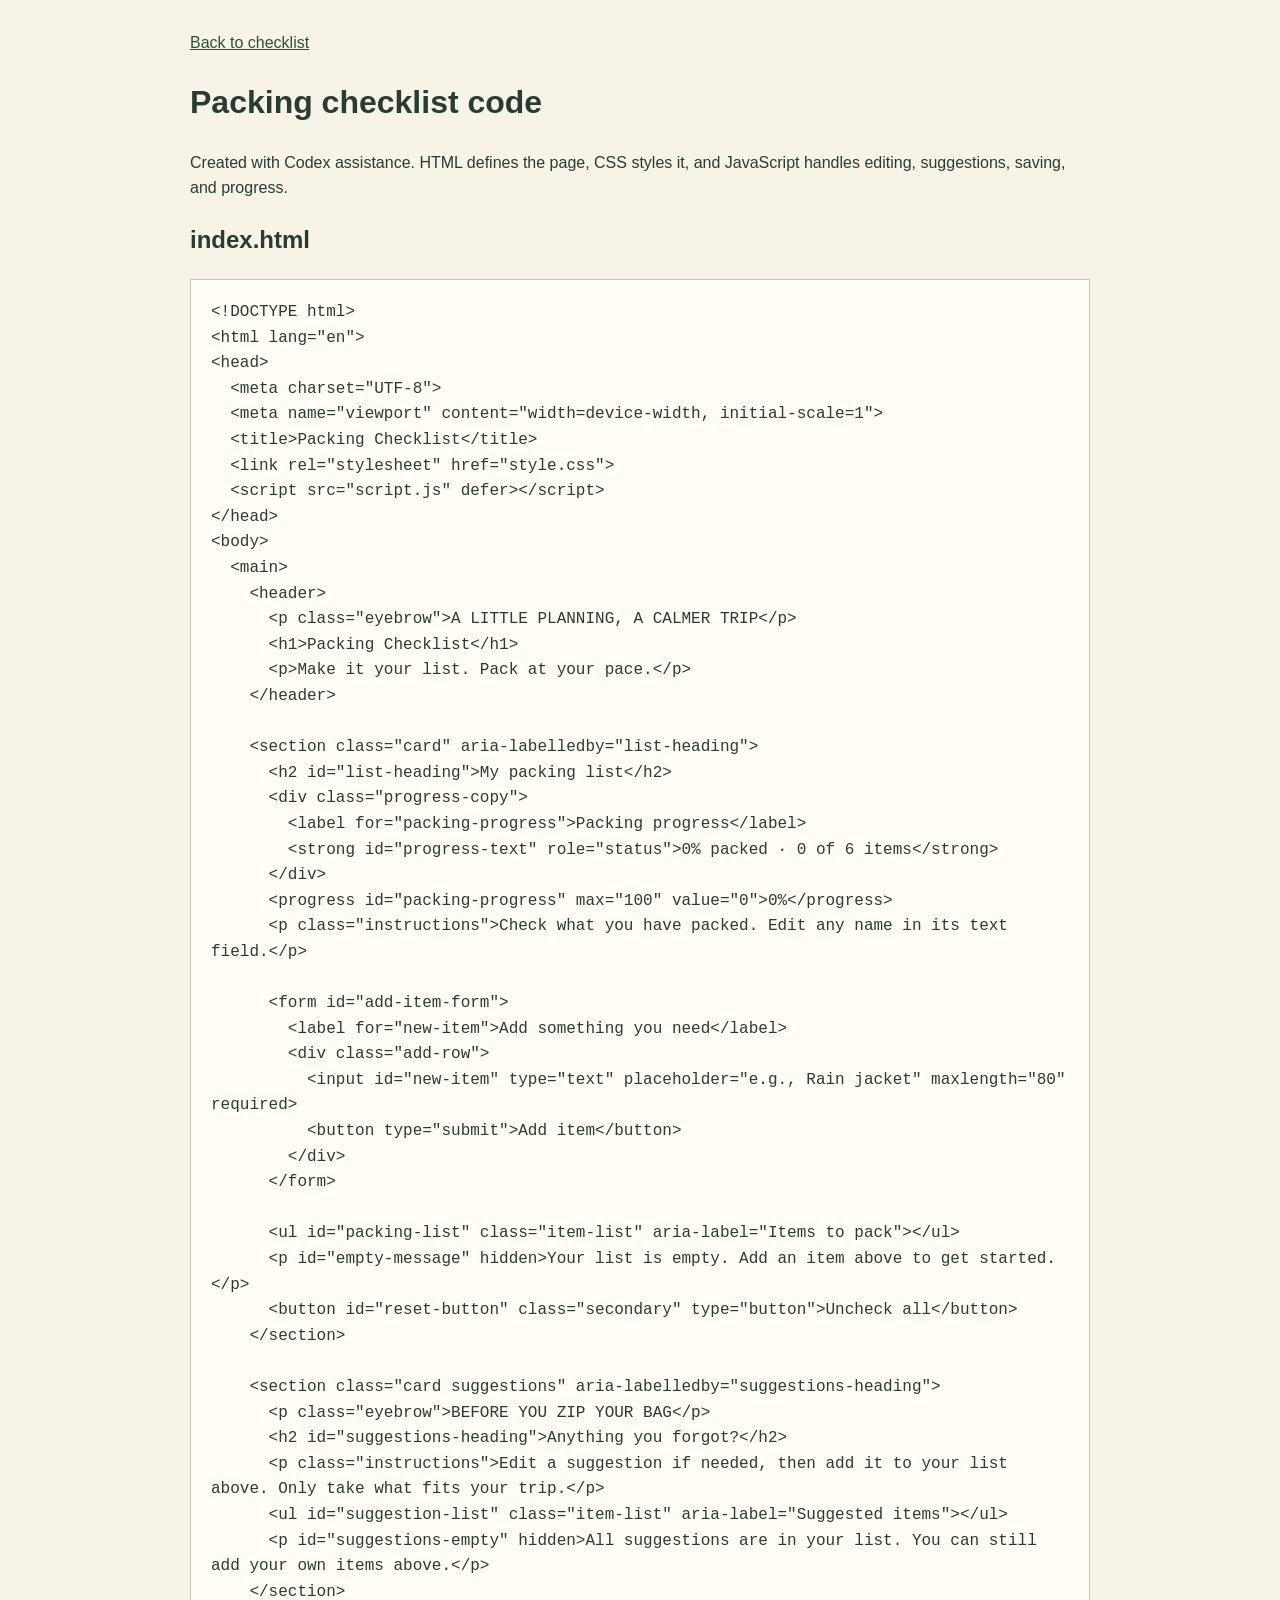
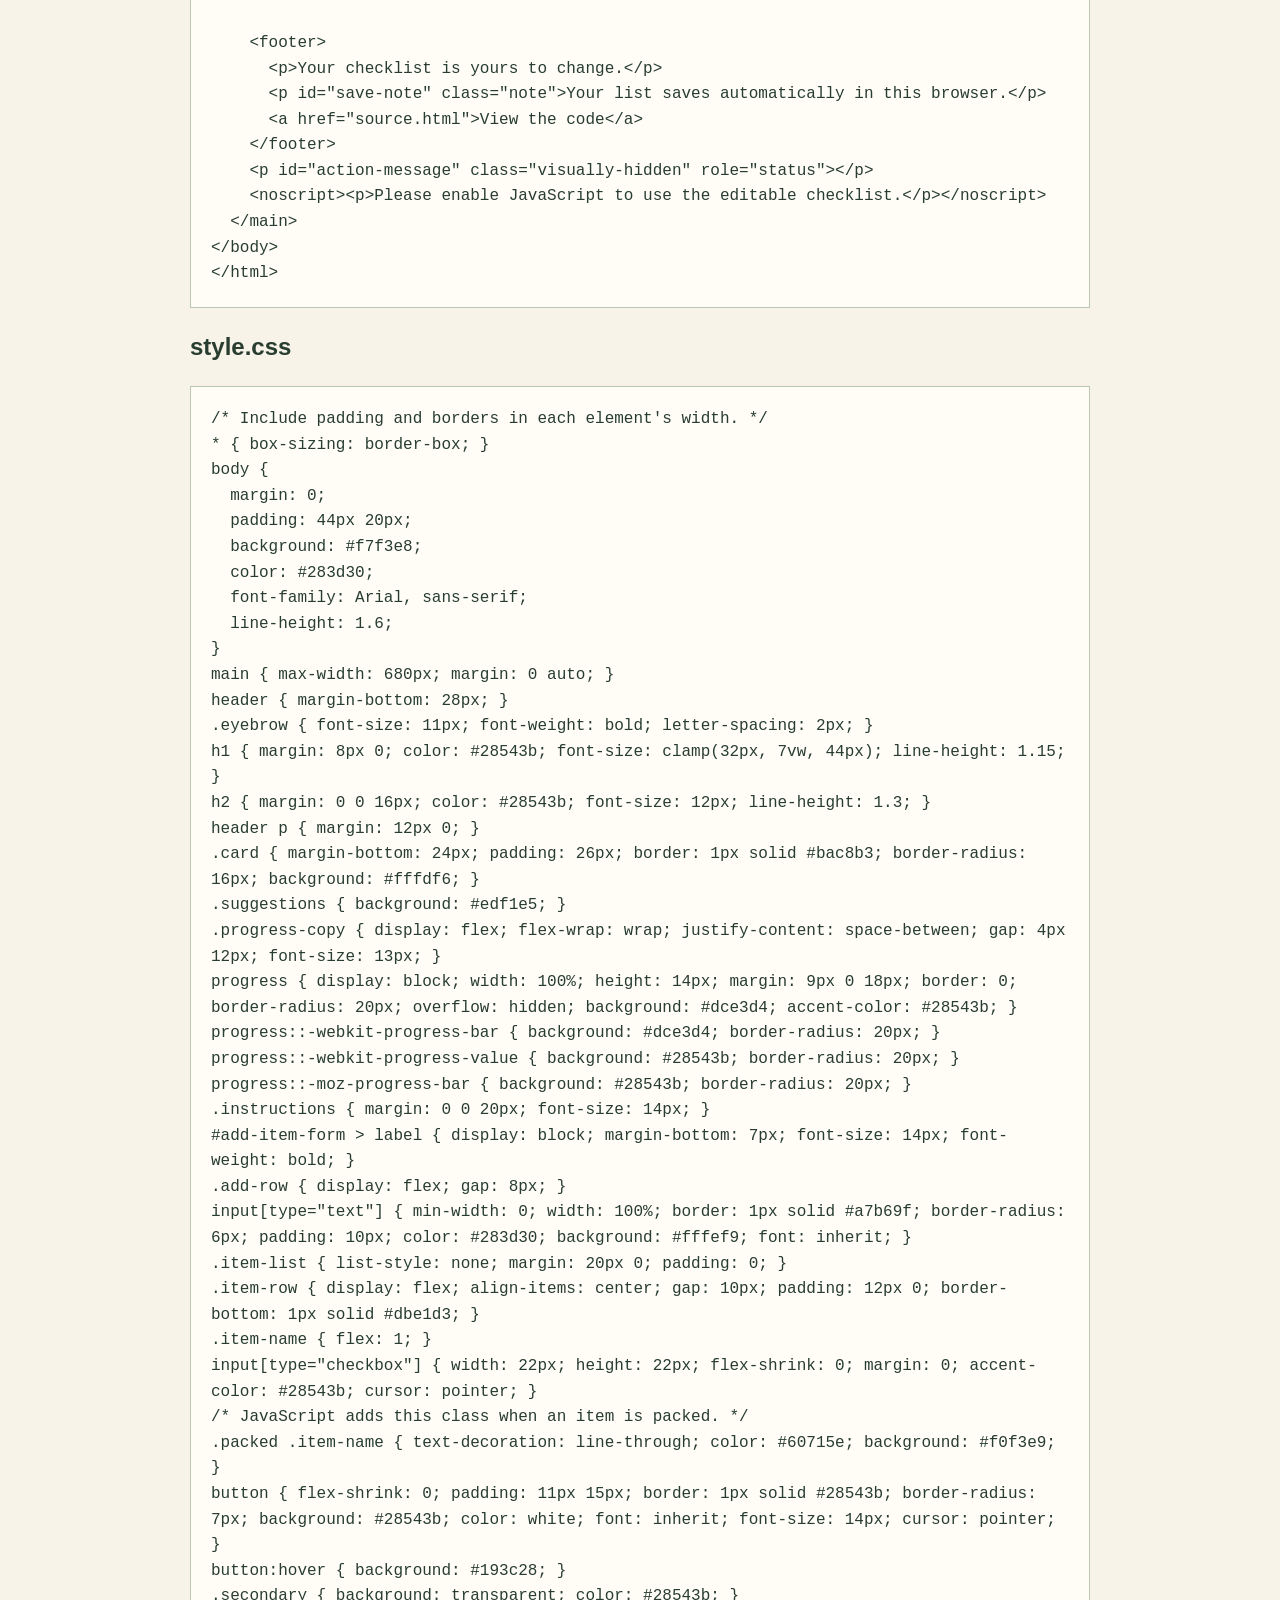
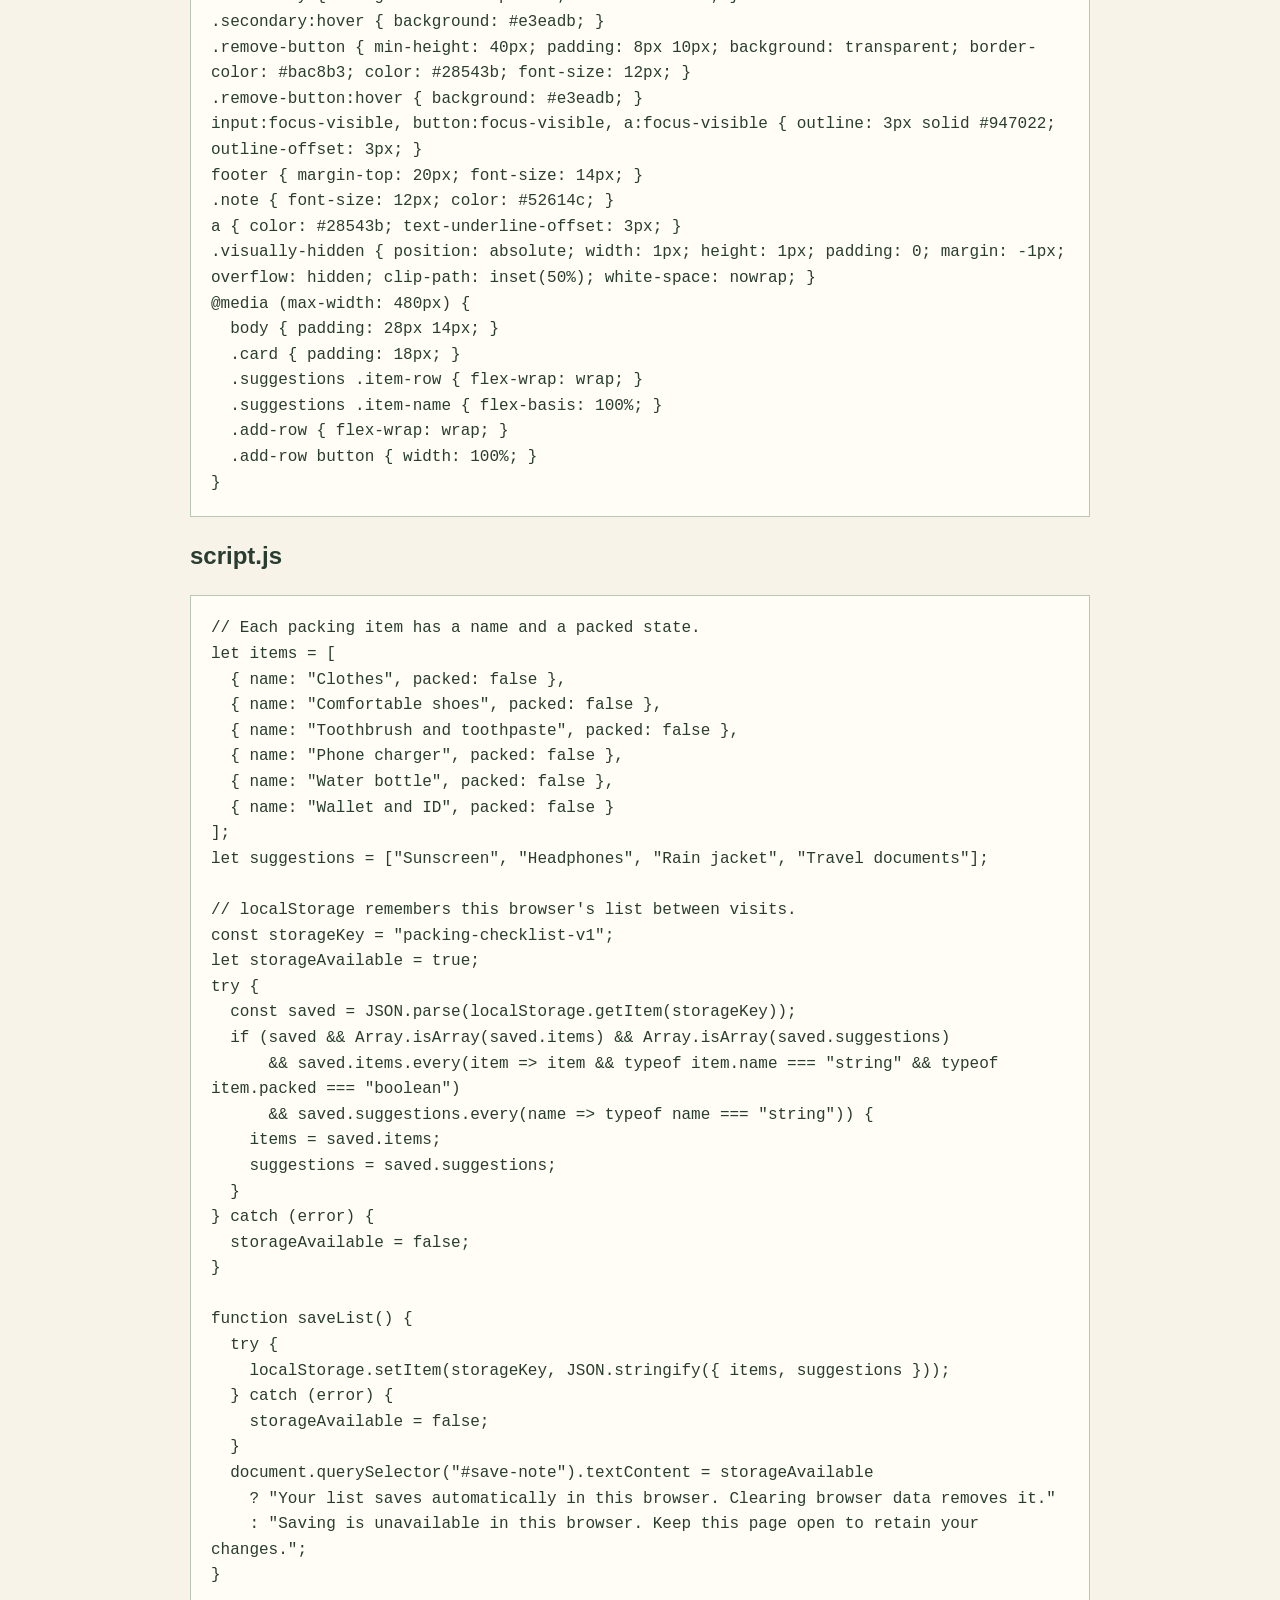
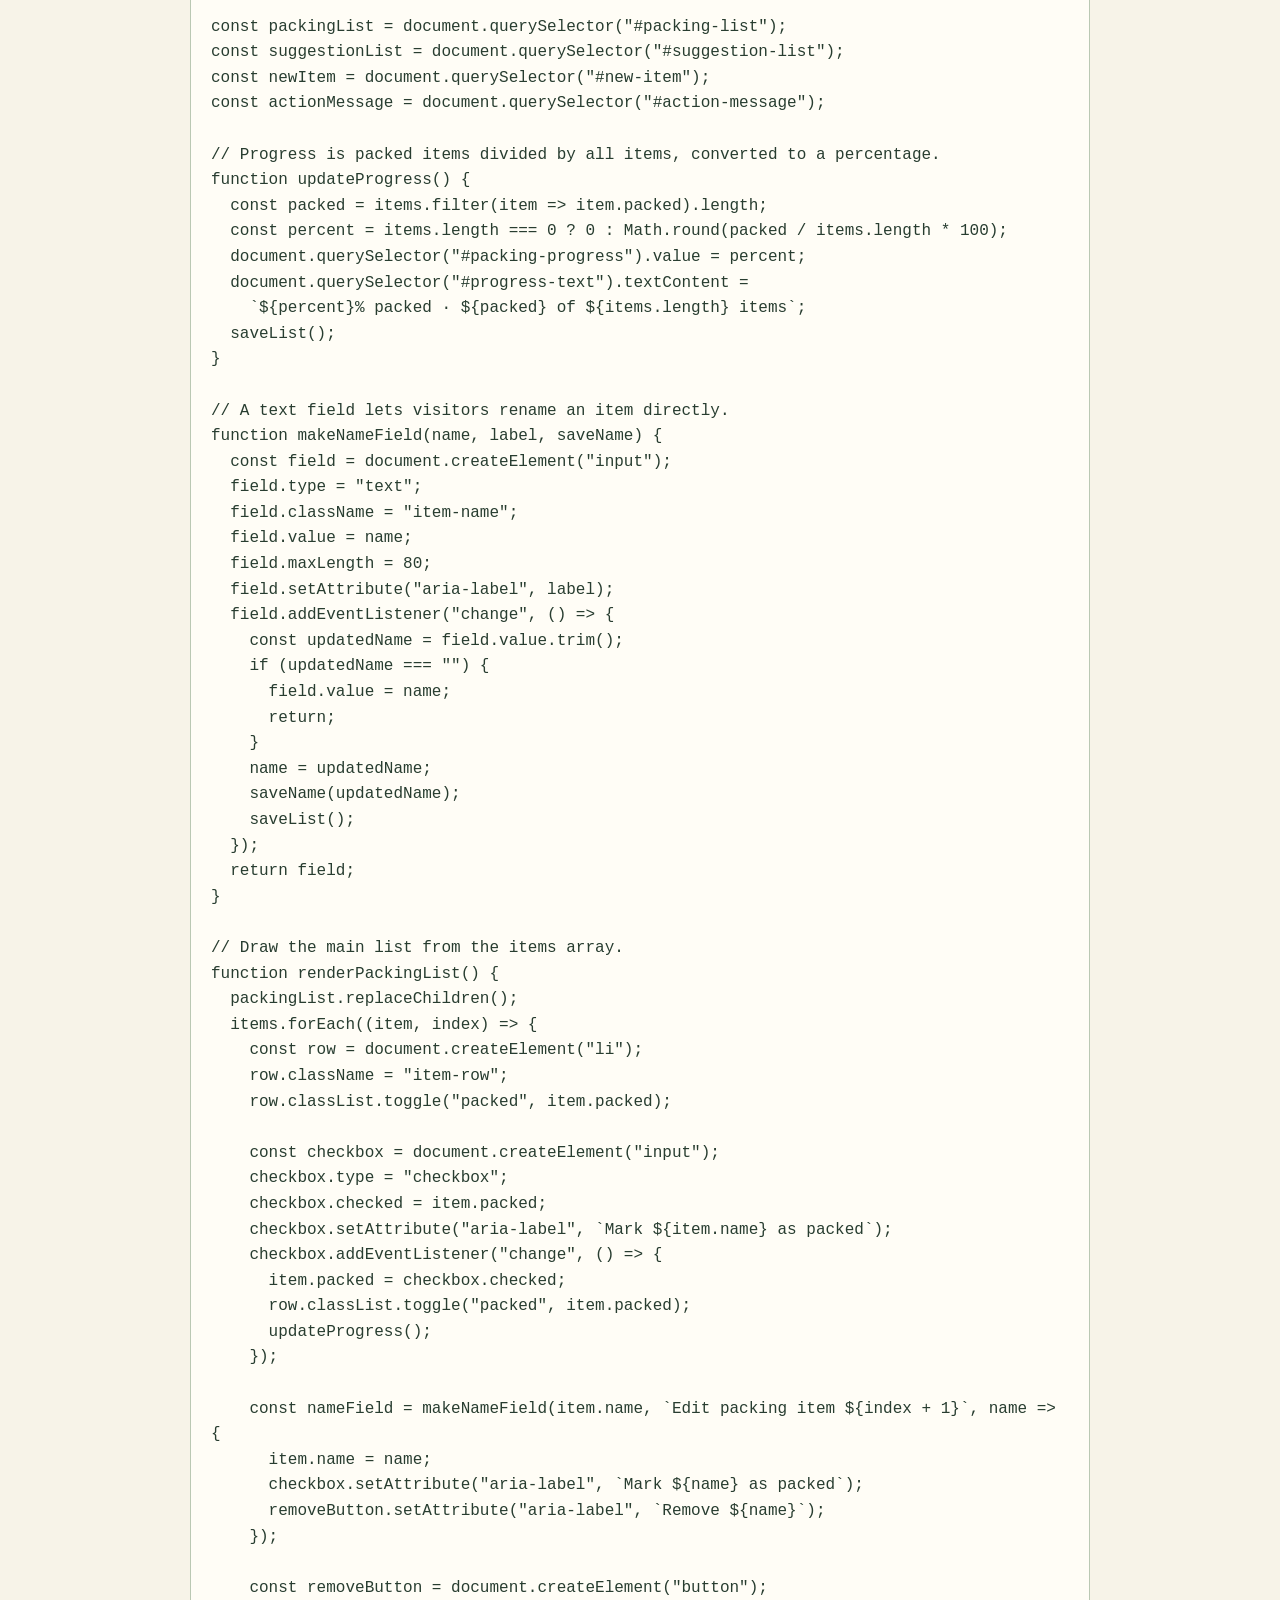
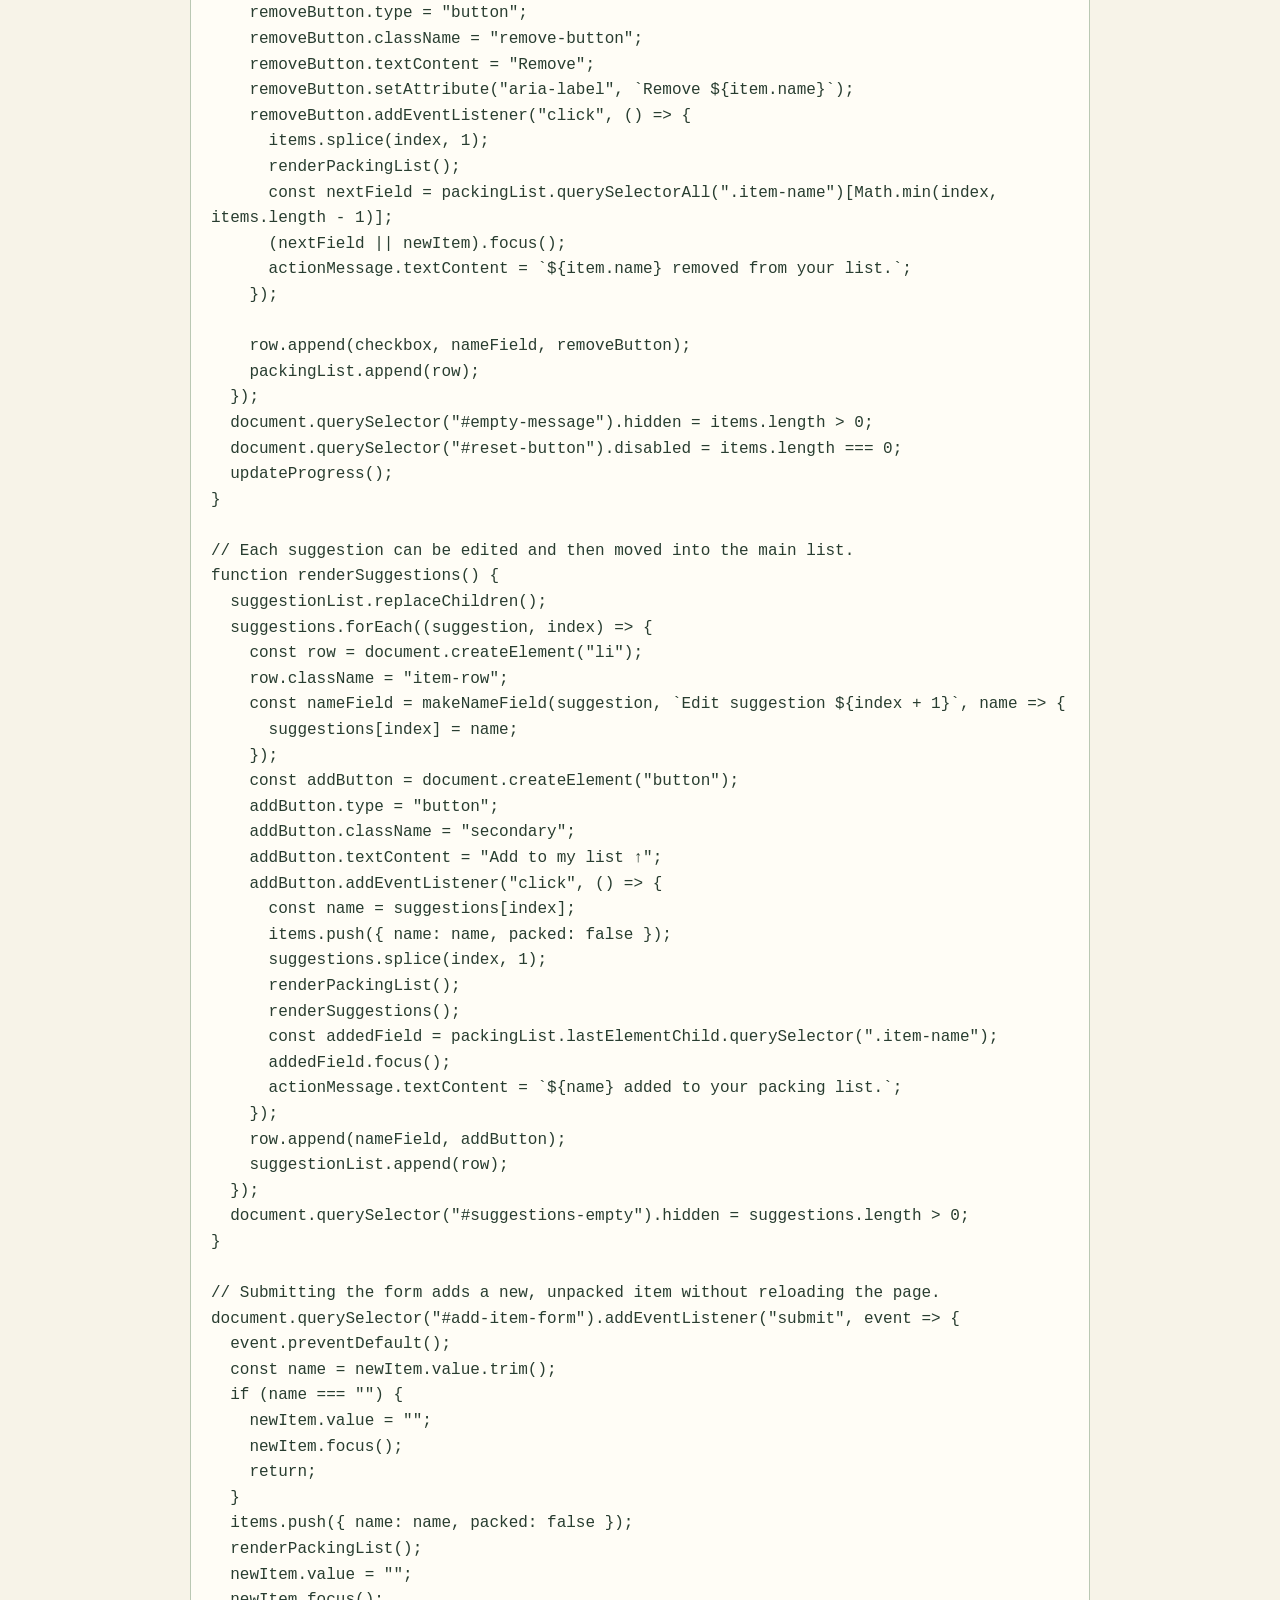
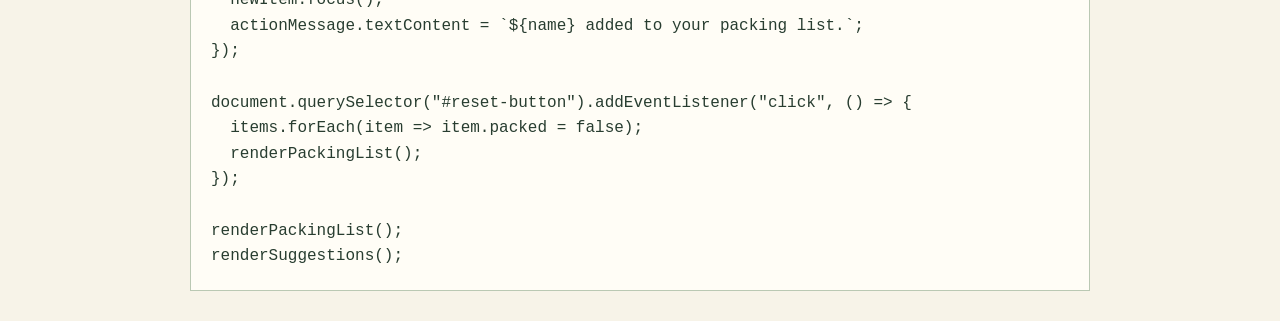
==== source.html @ df795c63 "Add source.html for editable packing checklist" ====
<!DOCTYPE html><html lang="en"><meta charset="utf-8"><meta name="viewport" content="width=device-width,initial-scale=1"><title>Packing Checklist Source</title><style>body{font:16px/1.6 Arial,sans-serif;margin:30px auto;padding:0 20px;max-width:900px;background:#f7f3e8;color:#283d30}pre{white-space:pre-wrap;overflow-wrap:anywhere;background:#fffdf6;padding:20px;border:1px solid #bac8b3}a{color:#28543b}</style><main><a href="index.html">Back to checklist</a><h1>Packing checklist code</h1><p>Created with Codex assistance. HTML defines the page, CSS styles it, and JavaScript handles editing, suggestions, saving, and progress.</p><h2>index.html</h2><pre><code>&lt;!DOCTYPE html&gt;
&lt;html lang=&quot;en&quot;&gt;
&lt;head&gt;
  &lt;meta charset=&quot;UTF-8&quot;&gt;
  &lt;meta name=&quot;viewport&quot; content=&quot;width=device-width, initial-scale=1&quot;&gt;
  &lt;title&gt;Packing Checklist&lt;/title&gt;
  &lt;link rel=&quot;stylesheet&quot; href=&quot;style.css&quot;&gt;
  &lt;script src=&quot;script.js&quot; defer&gt;&lt;/script&gt;
&lt;/head&gt;
&lt;body&gt;
  &lt;main&gt;
    &lt;header&gt;
      &lt;p class=&quot;eyebrow&quot;&gt;A LITTLE PLANNING, A CALMER TRIP&lt;/p&gt;
      &lt;h1&gt;Packing Checklist&lt;/h1&gt;
      &lt;p&gt;Make it your list. Pack at your pace.&lt;/p&gt;
    &lt;/header&gt;

    &lt;section class=&quot;card&quot; aria-labelledby=&quot;list-heading&quot;&gt;
      &lt;h2 id=&quot;list-heading&quot;&gt;My packing list&lt;/h2&gt;
      &lt;div class=&quot;progress-copy&quot;&gt;
        &lt;label for=&quot;packing-progress&quot;&gt;Packing progress&lt;/label&gt;
        &lt;strong id=&quot;progress-text&quot; role=&quot;status&quot;&gt;0% packed · 0 of 6 items&lt;/strong&gt;
      &lt;/div&gt;
      &lt;progress id=&quot;packing-progress&quot; max=&quot;100&quot; value=&quot;0&quot;&gt;0%&lt;/progress&gt;
      &lt;p class=&quot;instructions&quot;&gt;Check what you have packed. Edit any name in its text field.&lt;/p&gt;

      &lt;form id=&quot;add-item-form&quot;&gt;
        &lt;label for=&quot;new-item&quot;&gt;Add something you need&lt;/label&gt;
        &lt;div class=&quot;add-row&quot;&gt;
          &lt;input id=&quot;new-item&quot; type=&quot;text&quot; placeholder=&quot;e.g., Rain jacket&quot; maxlength=&quot;80&quot; required&gt;
          &lt;button type=&quot;submit&quot;&gt;Add item&lt;/button&gt;
        &lt;/div&gt;
      &lt;/form&gt;

      &lt;ul id=&quot;packing-list&quot; class=&quot;item-list&quot; aria-label=&quot;Items to pack&quot;&gt;&lt;/ul&gt;
      &lt;p id=&quot;empty-message&quot; hidden&gt;Your list is empty. Add an item above to get started.&lt;/p&gt;
      &lt;button id=&quot;reset-button&quot; class=&quot;secondary&quot; type=&quot;button&quot;&gt;Uncheck all&lt;/button&gt;
    &lt;/section&gt;

    &lt;section class=&quot;card suggestions&quot; aria-labelledby=&quot;suggestions-heading&quot;&gt;
      &lt;p class=&quot;eyebrow&quot;&gt;BEFORE YOU ZIP YOUR BAG&lt;/p&gt;
      &lt;h2 id=&quot;suggestions-heading&quot;&gt;Anything you forgot?&lt;/h2&gt;
      &lt;p class=&quot;instructions&quot;&gt;Edit a suggestion if needed, then add it to your list above. Only take what fits your trip.&lt;/p&gt;
      &lt;ul id=&quot;suggestion-list&quot; class=&quot;item-list&quot; aria-label=&quot;Suggested items&quot;&gt;&lt;/ul&gt;
      &lt;p id=&quot;suggestions-empty&quot; hidden&gt;All suggestions are in your list. You can still add your own items above.&lt;/p&gt;
    &lt;/section&gt;

    &lt;footer&gt;
      &lt;p&gt;Your checklist is yours to change.&lt;/p&gt;
      &lt;p id=&quot;save-note&quot; class=&quot;note&quot;&gt;Your list saves automatically in this browser.&lt;/p&gt;
      &lt;a href=&quot;source.html&quot;&gt;View the code&lt;/a&gt;
    &lt;/footer&gt;
    &lt;p id=&quot;action-message&quot; class=&quot;visually-hidden&quot; role=&quot;status&quot;&gt;&lt;/p&gt;
    &lt;noscript&gt;&lt;p&gt;Please enable JavaScript to use the editable checklist.&lt;/p&gt;&lt;/noscript&gt;
  &lt;/main&gt;
&lt;/body&gt;
&lt;/html&gt;
</code></pre><h2>style.css</h2><pre><code>/* Include padding and borders in each element&#x27;s width. */
* { box-sizing: border-box; }
body {
  margin: 0;
  padding: 44px 20px;
  background: #f7f3e8;
  color: #283d30;
  font-family: Arial, sans-serif;
  line-height: 1.6;
}
main { max-width: 680px; margin: 0 auto; }
header { margin-bottom: 28px; }
.eyebrow { font-size: 11px; font-weight: bold; letter-spacing: 2px; }
h1 { margin: 8px 0; color: #28543b; font-size: clamp(32px, 7vw, 44px); line-height: 1.15; }
h2 { margin: 0 0 16px; color: #28543b; font-size: 12px; line-height: 1.3; }
header p { margin: 12px 0; }
.card { margin-bottom: 24px; padding: 26px; border: 1px solid #bac8b3; border-radius: 16px; background: #fffdf6; }
.suggestions { background: #edf1e5; }
.progress-copy { display: flex; flex-wrap: wrap; justify-content: space-between; gap: 4px 12px; font-size: 13px; }
progress { display: block; width: 100%; height: 14px; margin: 9px 0 18px; border: 0; border-radius: 20px; overflow: hidden; background: #dce3d4; accent-color: #28543b; }
progress::-webkit-progress-bar { background: #dce3d4; border-radius: 20px; }
progress::-webkit-progress-value { background: #28543b; border-radius: 20px; }
progress::-moz-progress-bar { background: #28543b; border-radius: 20px; }
.instructions { margin: 0 0 20px; font-size: 14px; }
#add-item-form &gt; label { display: block; margin-bottom: 7px; font-size: 14px; font-weight: bold; }
.add-row { display: flex; gap: 8px; }
input[type=&quot;text&quot;] { min-width: 0; width: 100%; border: 1px solid #a7b69f; border-radius: 6px; padding: 10px; color: #283d30; background: #fffef9; font: inherit; }
.item-list { list-style: none; margin: 20px 0; padding: 0; }
.item-row { display: flex; align-items: center; gap: 10px; padding: 12px 0; border-bottom: 1px solid #dbe1d3; }
.item-name { flex: 1; }
input[type=&quot;checkbox&quot;] { width: 22px; height: 22px; flex-shrink: 0; margin: 0; accent-color: #28543b; cursor: pointer; }
/* JavaScript adds this class when an item is packed. */
.packed .item-name { text-decoration: line-through; color: #60715e; background: #f0f3e9; }
button { flex-shrink: 0; padding: 11px 15px; border: 1px solid #28543b; border-radius: 7px; background: #28543b; color: white; font: inherit; font-size: 14px; cursor: pointer; }
button:hover { background: #193c28; }
.secondary { background: transparent; color: #28543b; }
.secondary:hover { background: #e3eadb; }
.remove-button { min-height: 40px; padding: 8px 10px; background: transparent; border-color: #bac8b3; color: #28543b; font-size: 12px; }
.remove-button:hover { background: #e3eadb; }
input:focus-visible, button:focus-visible, a:focus-visible { outline: 3px solid #947022; outline-offset: 3px; }
footer { margin-top: 20px; font-size: 14px; }
.note { font-size: 12px; color: #52614c; }
a { color: #28543b; text-underline-offset: 3px; }
.visually-hidden { position: absolute; width: 1px; height: 1px; padding: 0; margin: -1px; overflow: hidden; clip-path: inset(50%); white-space: nowrap; }
@media (max-width: 480px) {
  body { padding: 28px 14px; }
  .card { padding: 18px; }
  .suggestions .item-row { flex-wrap: wrap; }
  .suggestions .item-name { flex-basis: 100%; }
  .add-row { flex-wrap: wrap; }
  .add-row button { width: 100%; }
}
</code></pre><h2>script.js</h2><pre><code>// Each packing item has a name and a packed state.
let items = [
  { name: &quot;Clothes&quot;, packed: false },
  { name: &quot;Comfortable shoes&quot;, packed: false },
  { name: &quot;Toothbrush and toothpaste&quot;, packed: false },
  { name: &quot;Phone charger&quot;, packed: false },
  { name: &quot;Water bottle&quot;, packed: false },
  { name: &quot;Wallet and ID&quot;, packed: false }
];
let suggestions = [&quot;Sunscreen&quot;, &quot;Headphones&quot;, &quot;Rain jacket&quot;, &quot;Travel documents&quot;];

// localStorage remembers this browser&#x27;s list between visits.
const storageKey = &quot;packing-checklist-v1&quot;;
let storageAvailable = true;
try {
  const saved = JSON.parse(localStorage.getItem(storageKey));
  if (saved &amp;&amp; Array.isArray(saved.items) &amp;&amp; Array.isArray(saved.suggestions)
      &amp;&amp; saved.items.every(item =&gt; item &amp;&amp; typeof item.name === &quot;string&quot; &amp;&amp; typeof item.packed === &quot;boolean&quot;)
      &amp;&amp; saved.suggestions.every(name =&gt; typeof name === &quot;string&quot;)) {
    items = saved.items;
    suggestions = saved.suggestions;
  }
} catch (error) {
  storageAvailable = false;
}

function saveList() {
  try {
    localStorage.setItem(storageKey, JSON.stringify({ items, suggestions }));
  } catch (error) {
    storageAvailable = false;
  }
  document.querySelector(&quot;#save-note&quot;).textContent = storageAvailable
    ? &quot;Your list saves automatically in this browser. Clearing browser data removes it.&quot;
    : &quot;Saving is unavailable in this browser. Keep this page open to retain your changes.&quot;;
}

const packingList = document.querySelector(&quot;#packing-list&quot;);
const suggestionList = document.querySelector(&quot;#suggestion-list&quot;);
const newItem = document.querySelector(&quot;#new-item&quot;);
const actionMessage = document.querySelector(&quot;#action-message&quot;);

// Progress is packed items divided by all items, converted to a percentage.
function updateProgress() {
  const packed = items.filter(item =&gt; item.packed).length;
  const percent = items.length === 0 ? 0 : Math.round(packed / items.length * 100);
  document.querySelector(&quot;#packing-progress&quot;).value = percent;
  document.querySelector(&quot;#progress-text&quot;).textContent =
    `${percent}% packed · ${packed} of ${items.length} items`;
  saveList();
}

// A text field lets visitors rename an item directly.
function makeNameField(name, label, saveName) {
  const field = document.createElement(&quot;input&quot;);
  field.type = &quot;text&quot;;
  field.className = &quot;item-name&quot;;
  field.value = name;
  field.maxLength = 80;
  field.setAttribute(&quot;aria-label&quot;, label);
  field.addEventListener(&quot;change&quot;, () =&gt; {
    const updatedName = field.value.trim();
    if (updatedName === &quot;&quot;) {
      field.value = name;
      return;
    }
    name = updatedName;
    saveName(updatedName);
    saveList();
  });
  return field;
}

// Draw the main list from the items array.
function renderPackingList() {
  packingList.replaceChildren();
  items.forEach((item, index) =&gt; {
    const row = document.createElement(&quot;li&quot;);
    row.className = &quot;item-row&quot;;
    row.classList.toggle(&quot;packed&quot;, item.packed);

    const checkbox = document.createElement(&quot;input&quot;);
    checkbox.type = &quot;checkbox&quot;;
    checkbox.checked = item.packed;
    checkbox.setAttribute(&quot;aria-label&quot;, `Mark ${item.name} as packed`);
    checkbox.addEventListener(&quot;change&quot;, () =&gt; {
      item.packed = checkbox.checked;
      row.classList.toggle(&quot;packed&quot;, item.packed);
      updateProgress();
    });

    const nameField = makeNameField(item.name, `Edit packing item ${index + 1}`, name =&gt; {
      item.name = name;
      checkbox.setAttribute(&quot;aria-label&quot;, `Mark ${name} as packed`);
      removeButton.setAttribute(&quot;aria-label&quot;, `Remove ${name}`);
    });

    const removeButton = document.createElement(&quot;button&quot;);
    removeButton.type = &quot;button&quot;;
    removeButton.className = &quot;remove-button&quot;;
    removeButton.textContent = &quot;Remove&quot;;
    removeButton.setAttribute(&quot;aria-label&quot;, `Remove ${item.name}`);
    removeButton.addEventListener(&quot;click&quot;, () =&gt; {
      items.splice(index, 1);
      renderPackingList();
      const nextField = packingList.querySelectorAll(&quot;.item-name&quot;)[Math.min(index, items.length - 1)];
      (nextField || newItem).focus();
      actionMessage.textContent = `${item.name} removed from your list.`;
    });

    row.append(checkbox, nameField, removeButton);
    packingList.append(row);
  });
  document.querySelector(&quot;#empty-message&quot;).hidden = items.length &gt; 0;
  document.querySelector(&quot;#reset-button&quot;).disabled = items.length === 0;
  updateProgress();
}

// Each suggestion can be edited and then moved into the main list.
function renderSuggestions() {
  suggestionList.replaceChildren();
  suggestions.forEach((suggestion, index) =&gt; {
    const row = document.createElement(&quot;li&quot;);
    row.className = &quot;item-row&quot;;
    const nameField = makeNameField(suggestion, `Edit suggestion ${index + 1}`, name =&gt; {
      suggestions[index] = name;
    });
    const addButton = document.createElement(&quot;button&quot;);
    addButton.type = &quot;button&quot;;
    addButton.className = &quot;secondary&quot;;
    addButton.textContent = &quot;Add to my list ↑&quot;;
    addButton.addEventListener(&quot;click&quot;, () =&gt; {
      const name = suggestions[index];
      items.push({ name: name, packed: false });
      suggestions.splice(index, 1);
      renderPackingList();
      renderSuggestions();
      const addedField = packingList.lastElementChild.querySelector(&quot;.item-name&quot;);
      addedField.focus();
      actionMessage.textContent = `${name} added to your packing list.`;
    });
    row.append(nameField, addButton);
    suggestionList.append(row);
  });
  document.querySelector(&quot;#suggestions-empty&quot;).hidden = suggestions.length &gt; 0;
}

// Submitting the form adds a new, unpacked item without reloading the page.
document.querySelector(&quot;#add-item-form&quot;).addEventListener(&quot;submit&quot;, event =&gt; {
  event.preventDefault();
  const name = newItem.value.trim();
  if (name === &quot;&quot;) {
    newItem.value = &quot;&quot;;
    newItem.focus();
    return;
  }
  items.push({ name: name, packed: false });
  renderPackingList();
  newItem.value = &quot;&quot;;
  newItem.focus();
  actionMessage.textContent = `${name} added to your packing list.`;
});

document.querySelector(&quot;#reset-button&quot;).addEventListener(&quot;click&quot;, () =&gt; {
  items.forEach(item =&gt; item.packed = false);
  renderPackingList();
});

renderPackingList();
renderSuggestions();
</code></pre></main></html>
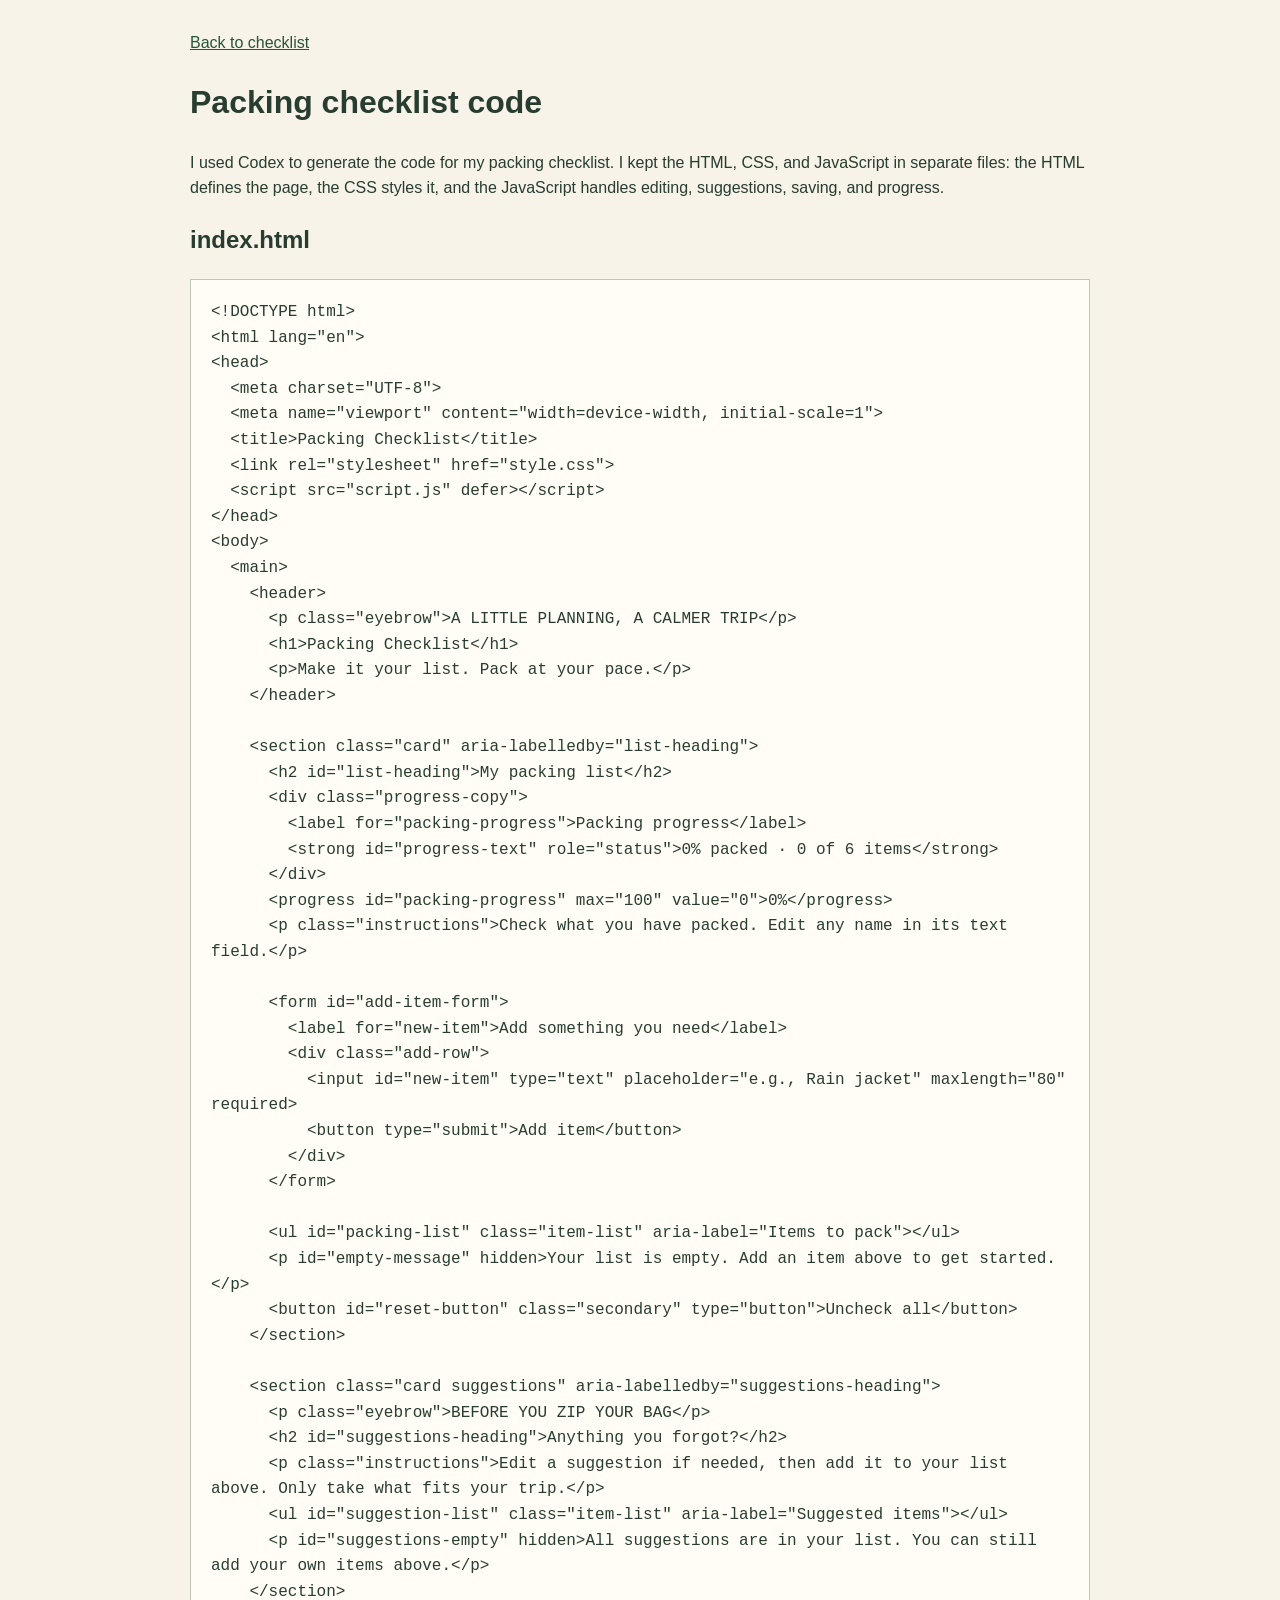
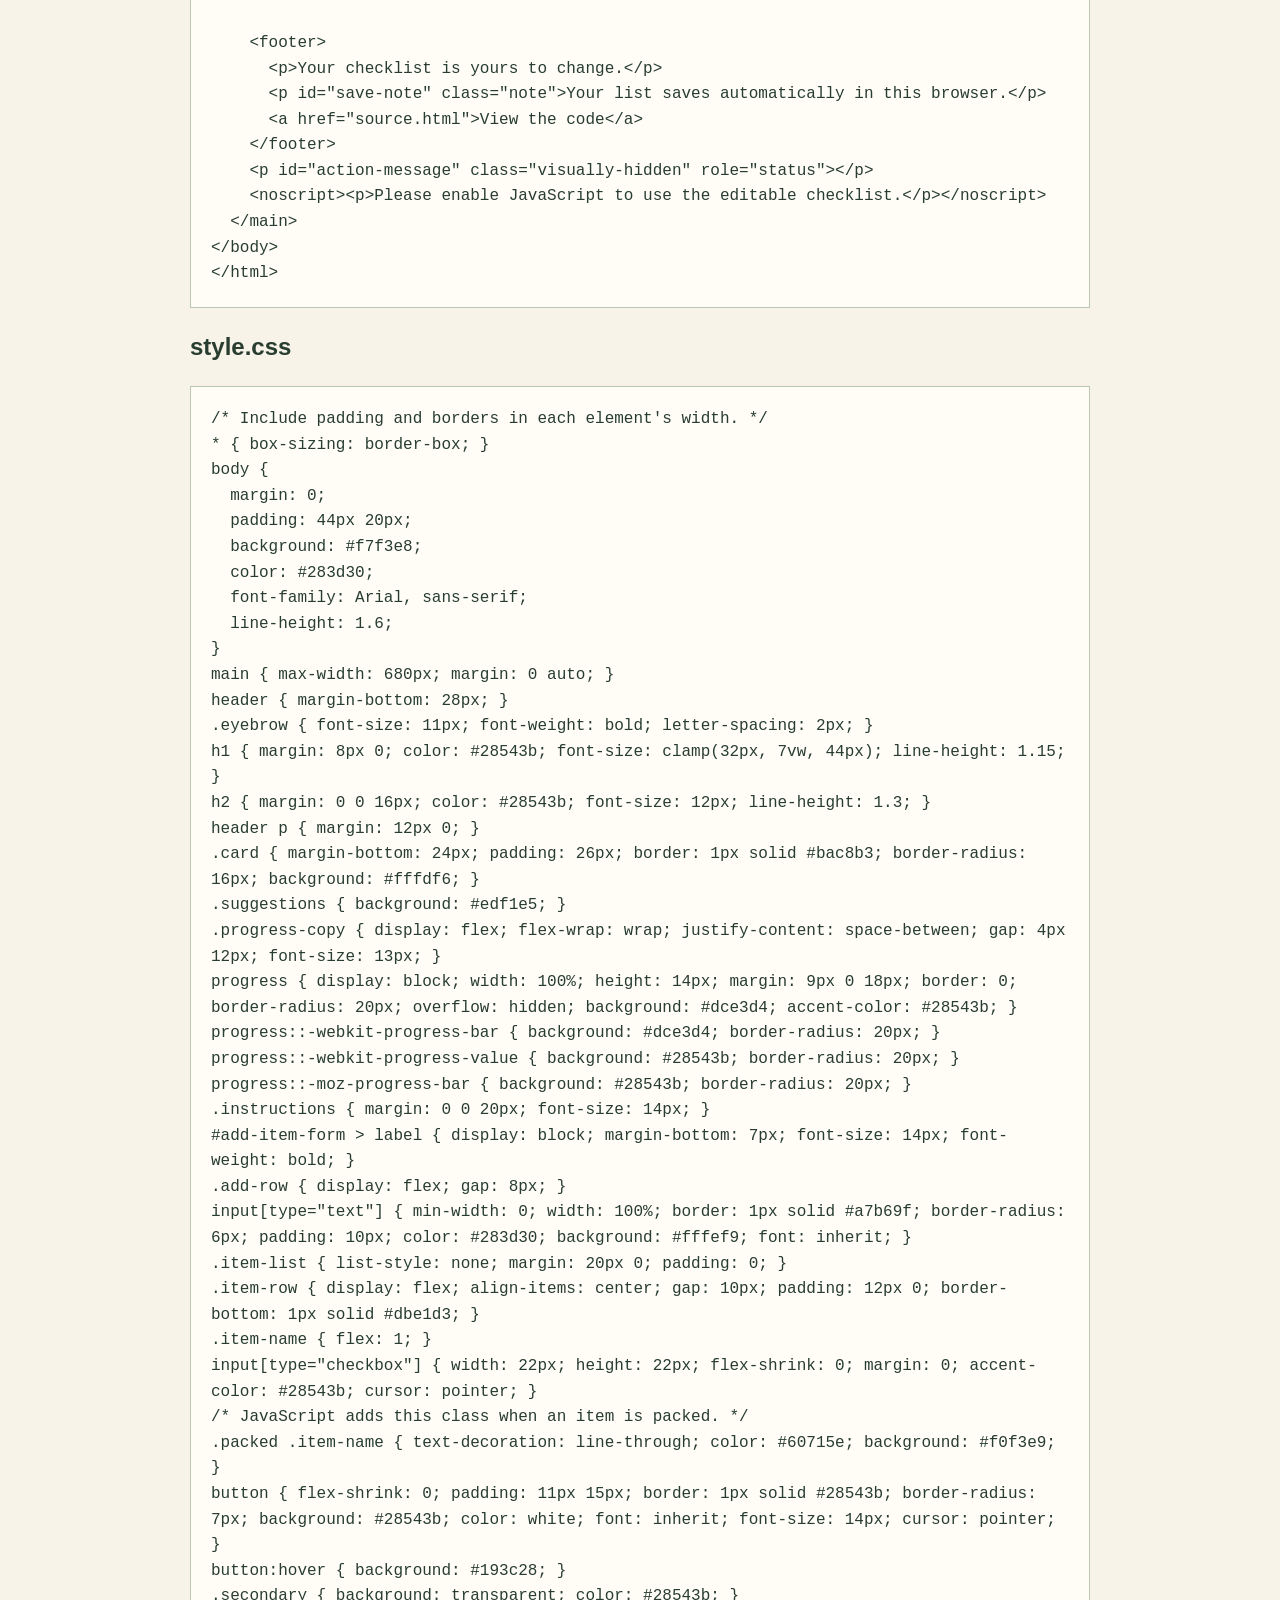
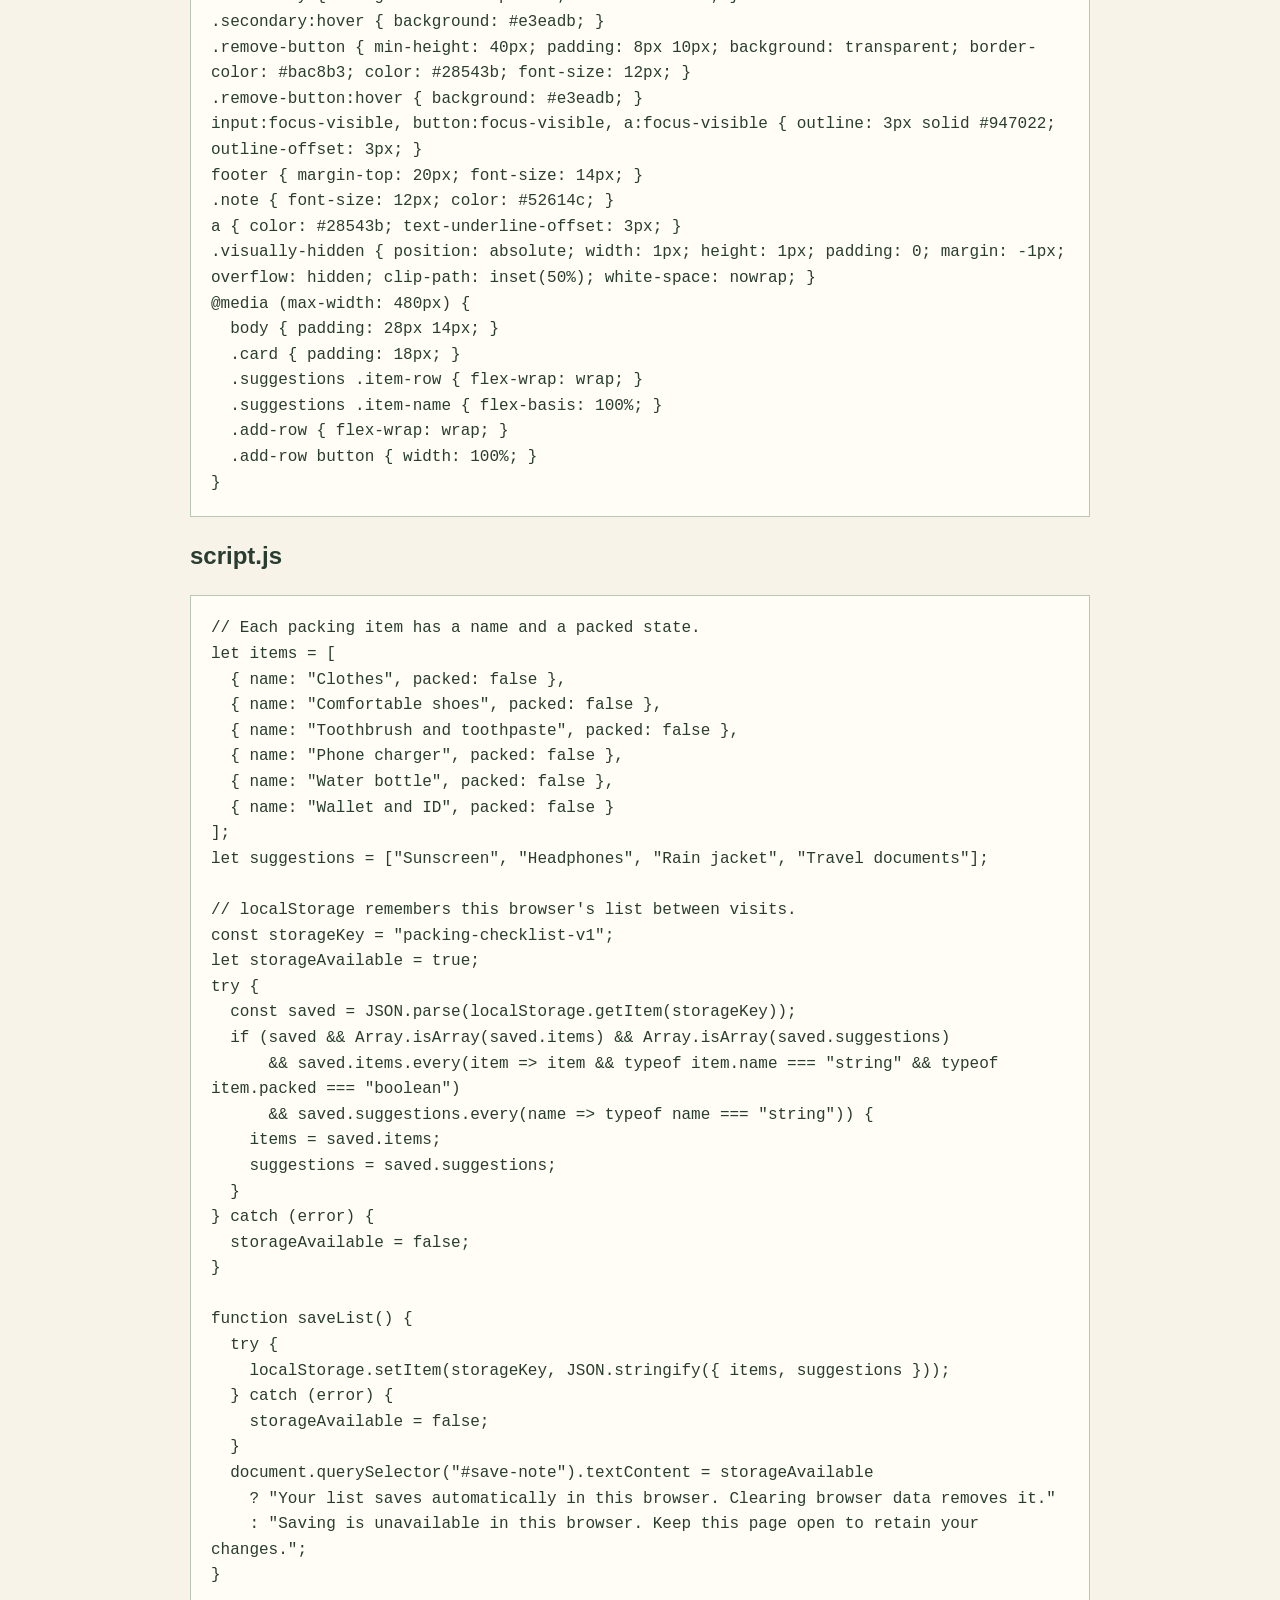
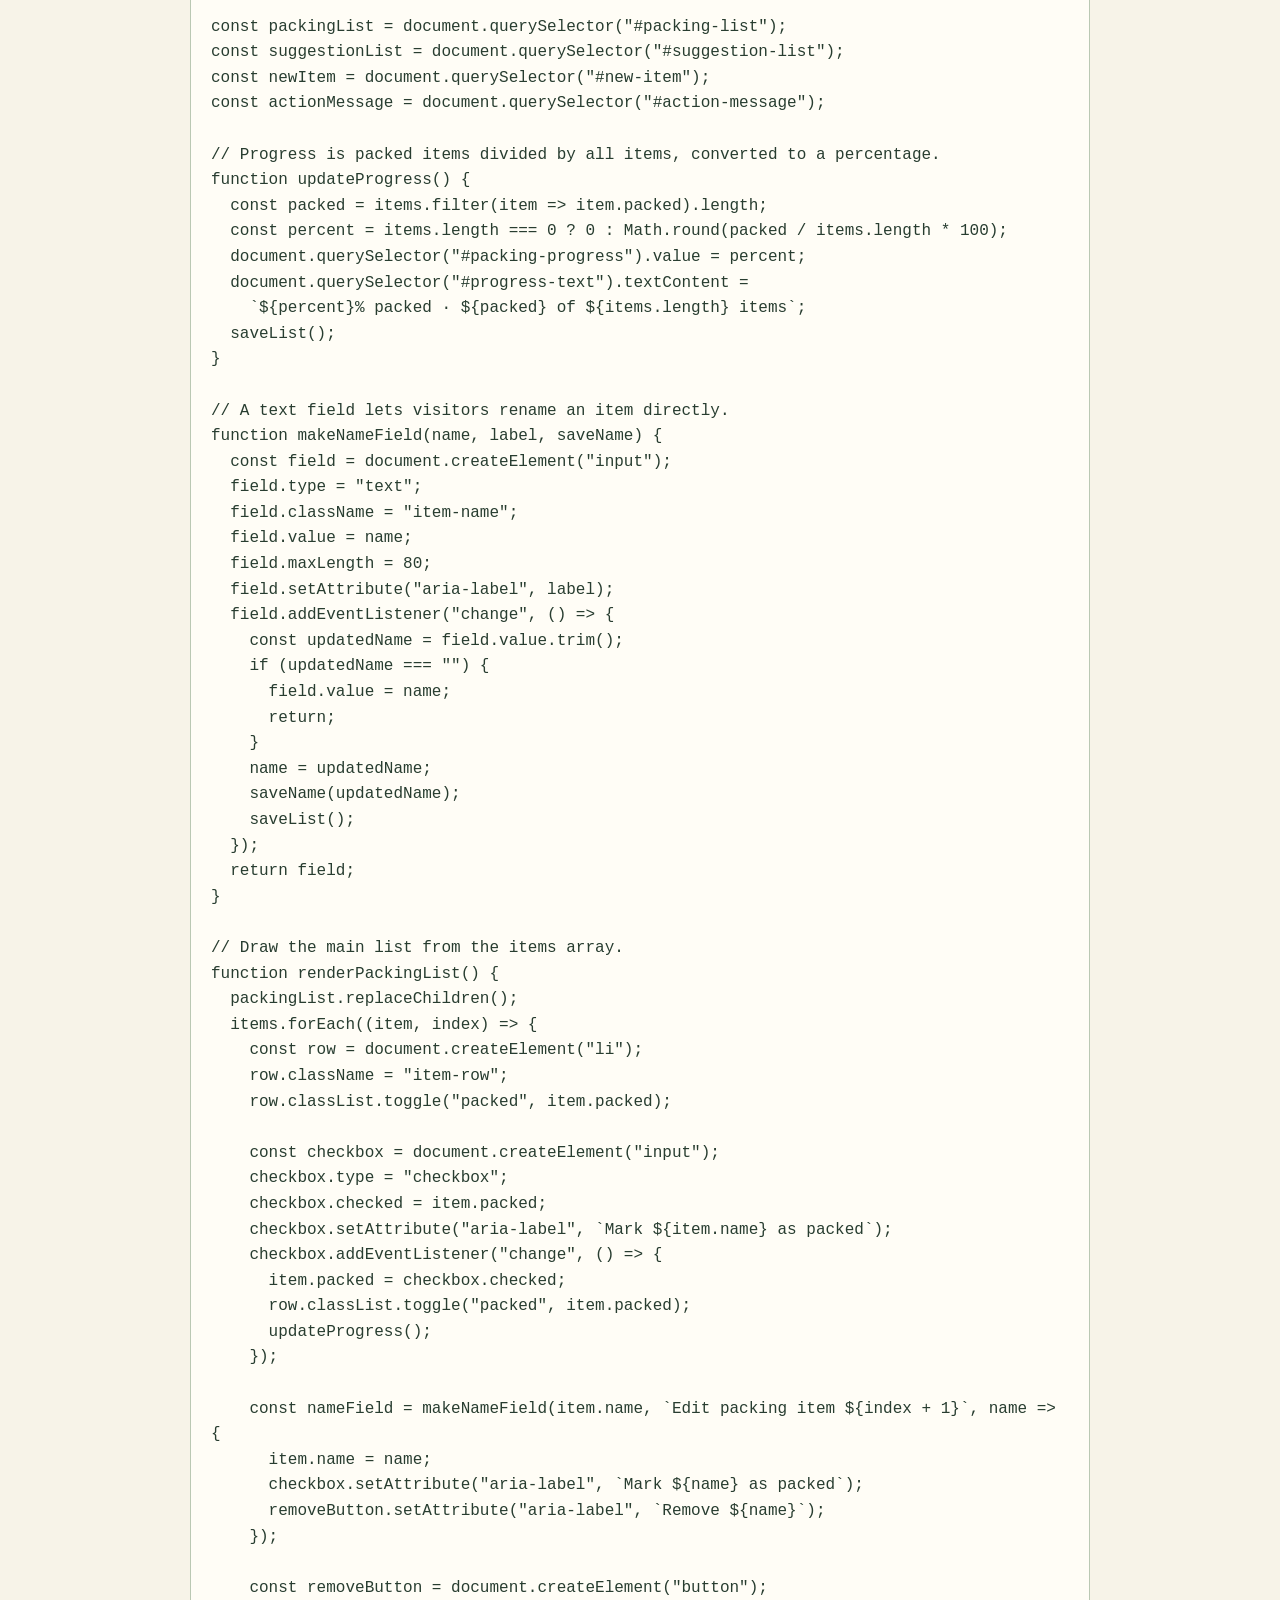
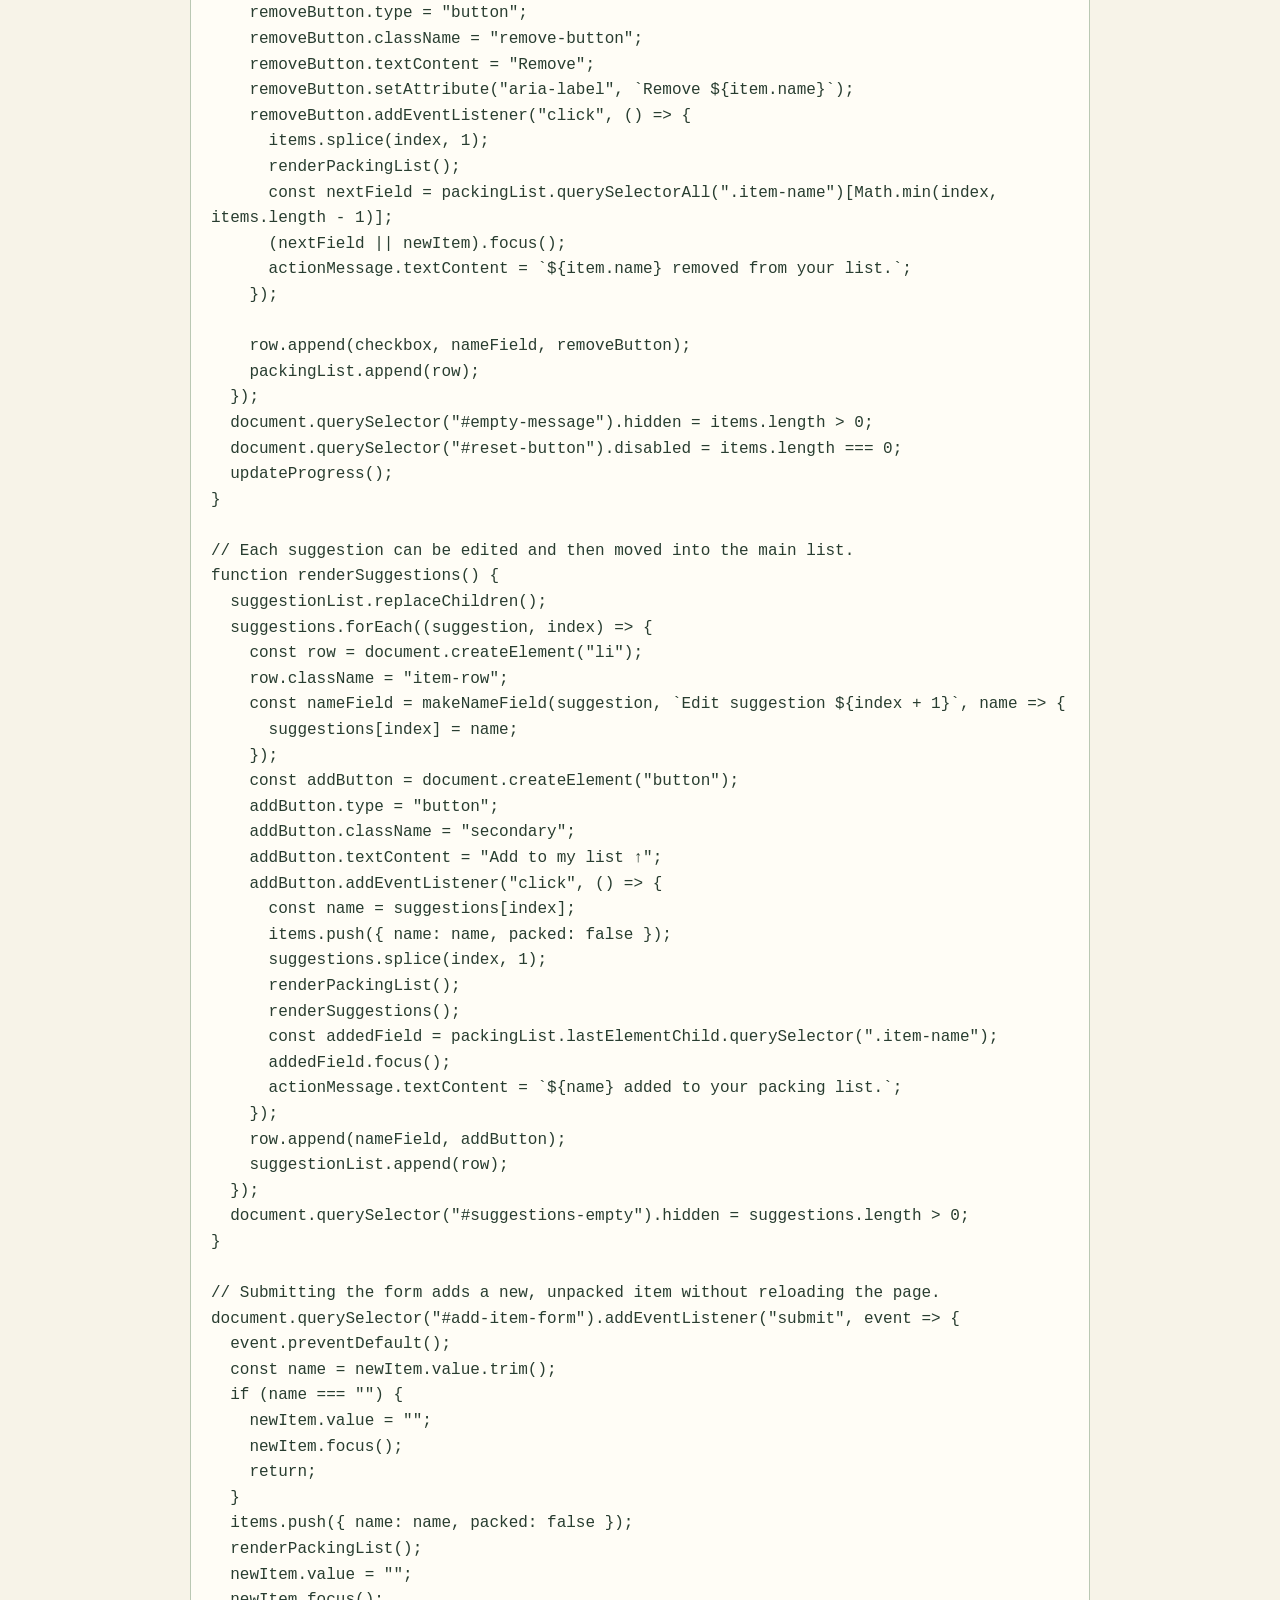
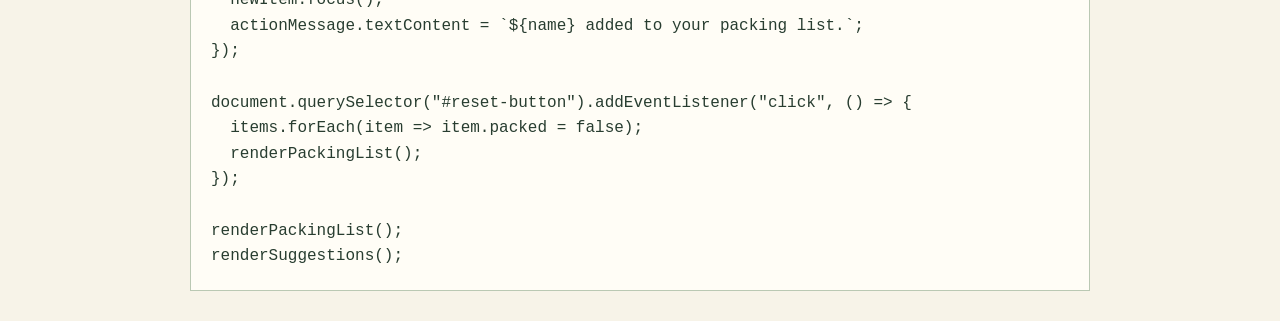
==== commit 3ca24553: "Describe my code files in first person" ====
--- a/source.html
+++ b/source.html
@@ -1,4 +1,4 @@
-<!DOCTYPE html><html lang="en"><meta charset="utf-8"><meta name="viewport" content="width=device-width,initial-scale=1"><title>Packing Checklist Source</title><style>body{font:16px/1.6 Arial,sans-serif;margin:30px auto;padding:0 20px;max-width:900px;background:#f7f3e8;color:#283d30}pre{white-space:pre-wrap;overflow-wrap:anywhere;background:#fffdf6;padding:20px;border:1px solid #bac8b3}a{color:#28543b}</style><main><a href="index.html">Back to checklist</a><h1>Packing checklist code</h1><p>Created with Codex assistance. HTML defines the page, CSS styles it, and JavaScript handles editing, suggestions, saving, and progress.</p><h2>index.html</h2><pre><code>&lt;!DOCTYPE html&gt;
+<!DOCTYPE html><html lang="en"><meta charset="utf-8"><meta name="viewport" content="width=device-width,initial-scale=1"><title>Packing Checklist Source</title><style>body{font:16px/1.6 Arial,sans-serif;margin:30px auto;padding:0 20px;max-width:900px;background:#f7f3e8;color:#283d30}pre{white-space:pre-wrap;overflow-wrap:anywhere;background:#fffdf6;padding:20px;border:1px solid #bac8b3}a{color:#28543b}</style><main><a href="index.html">Back to checklist</a><h1>Packing checklist code</h1><p>I used Codex to generate the code for my packing checklist. I kept the HTML, CSS, and JavaScript in separate files: the HTML defines the page, the CSS styles it, and the JavaScript handles editing, suggestions, saving, and progress.</p><h2>index.html</h2><pre><code>&lt;!DOCTYPE html&gt;
 &lt;html lang=&quot;en&quot;&gt;
 &lt;head&gt;
   &lt;meta charset=&quot;UTF-8&quot;&gt;
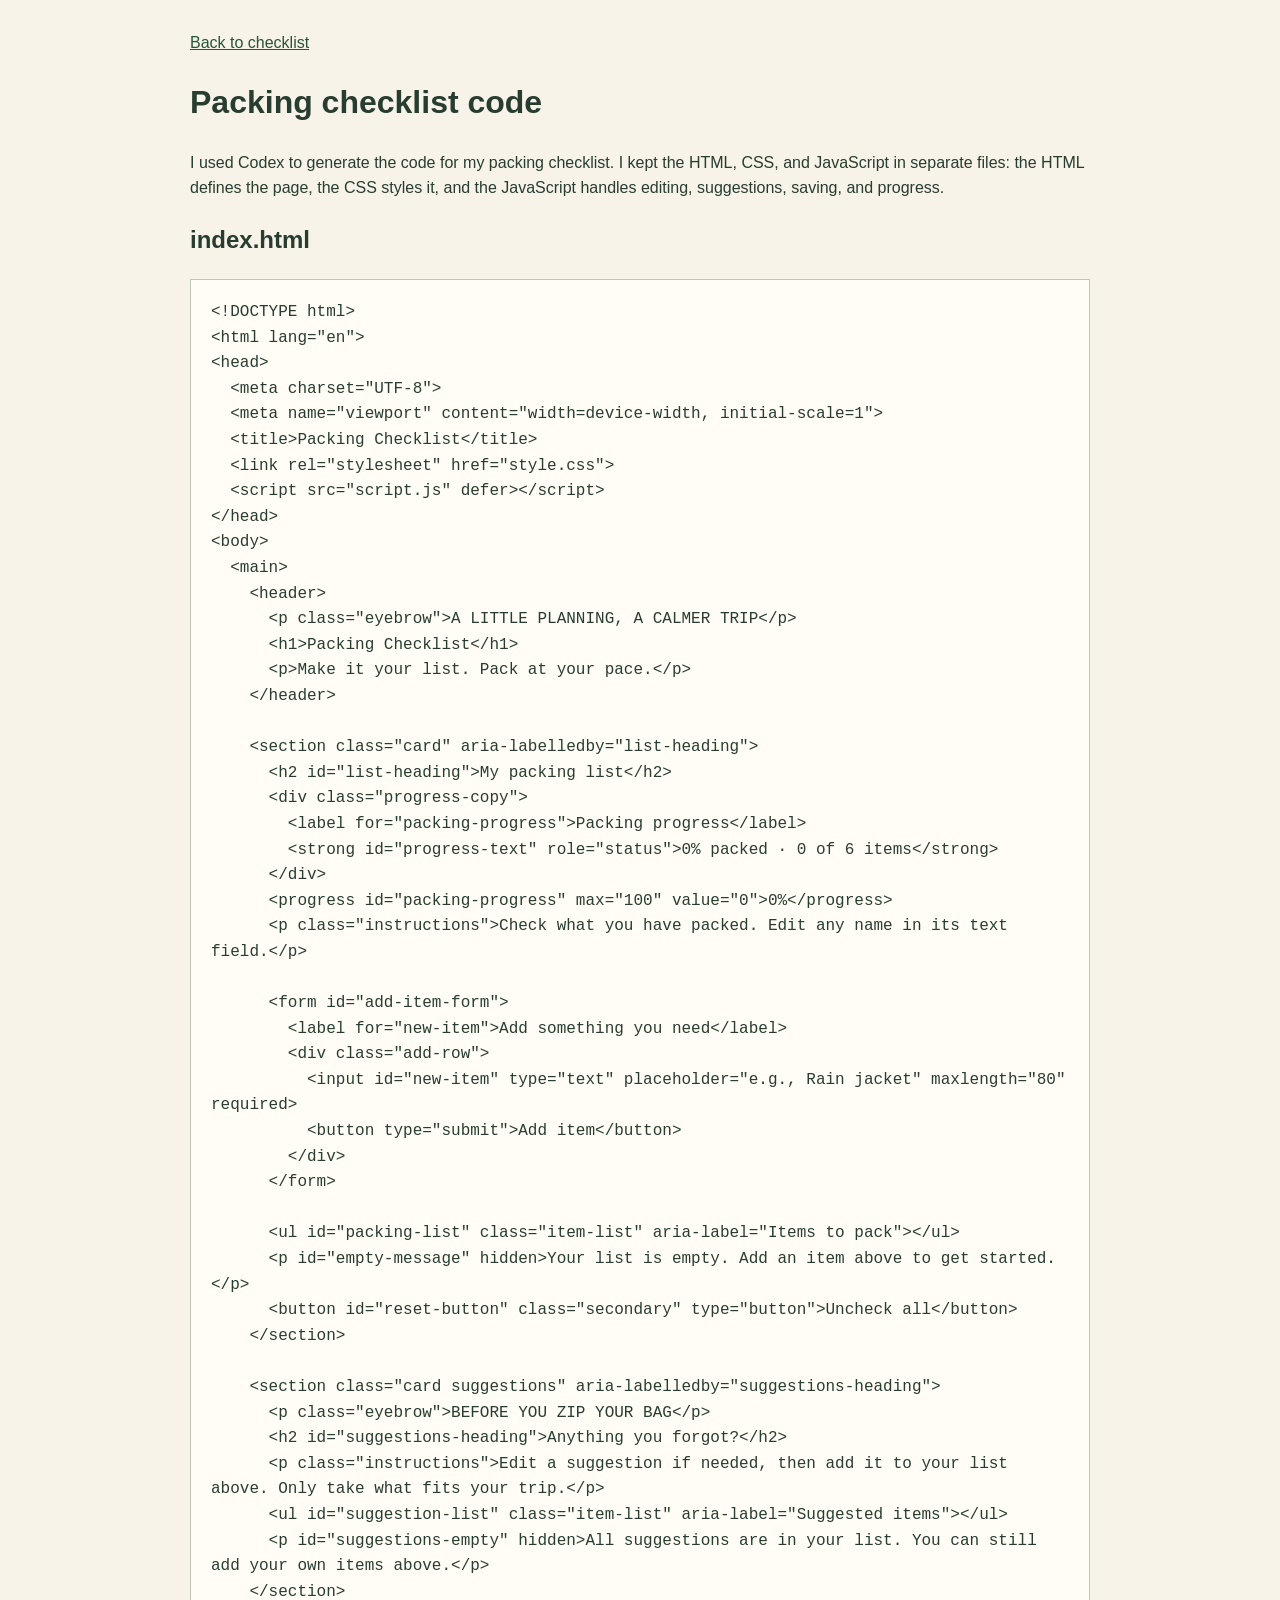
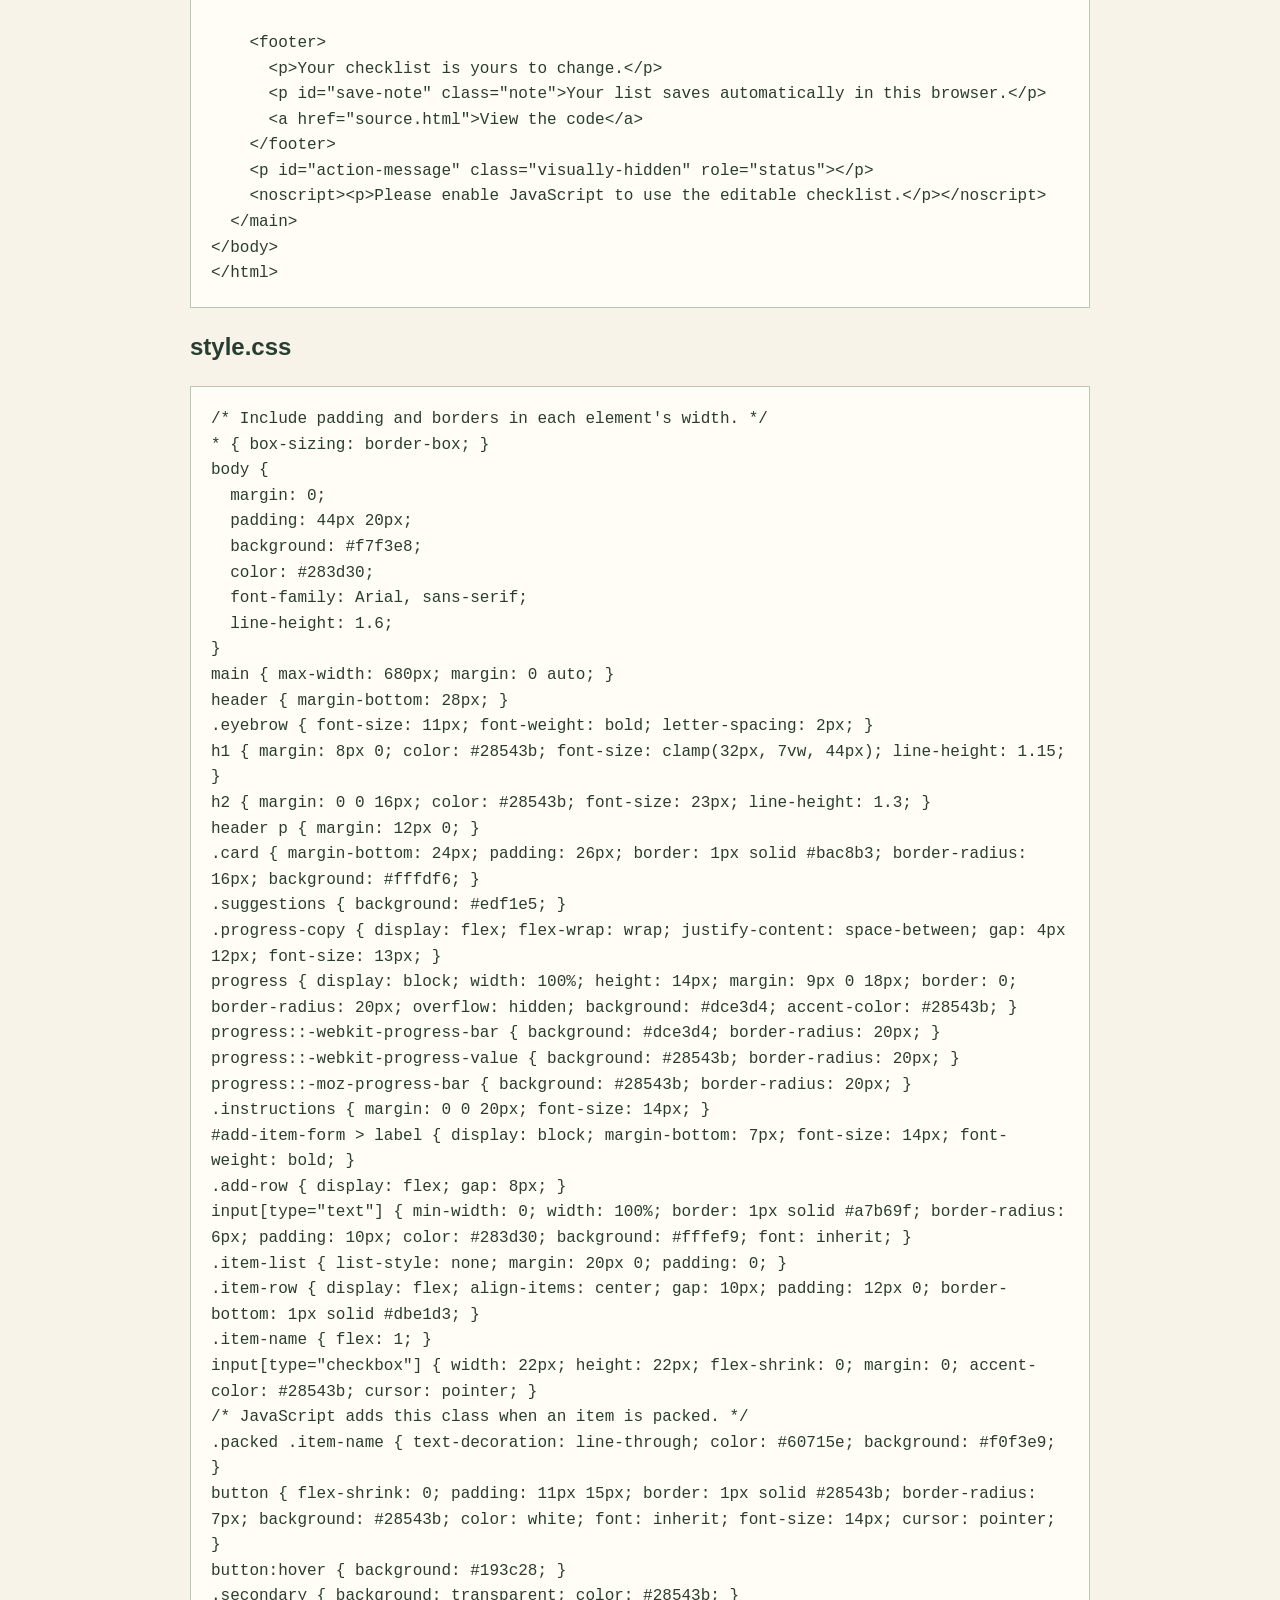
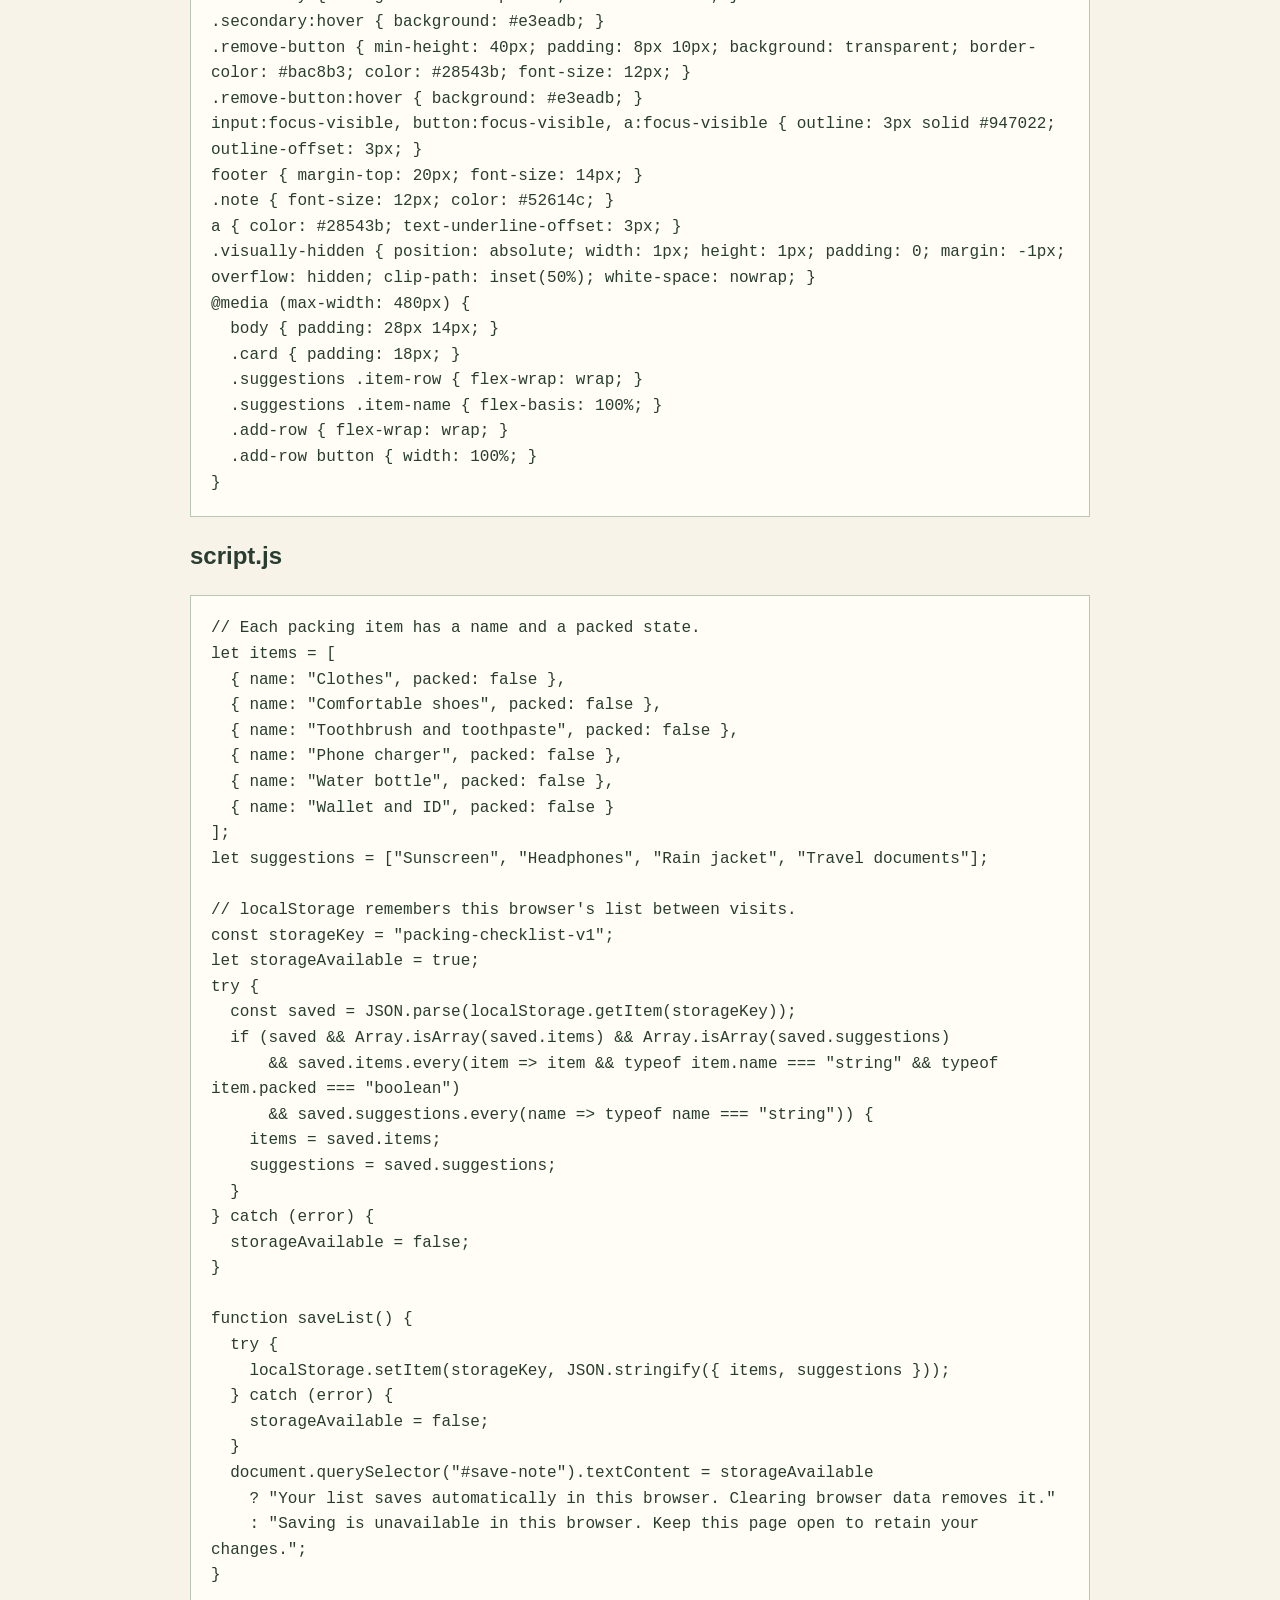
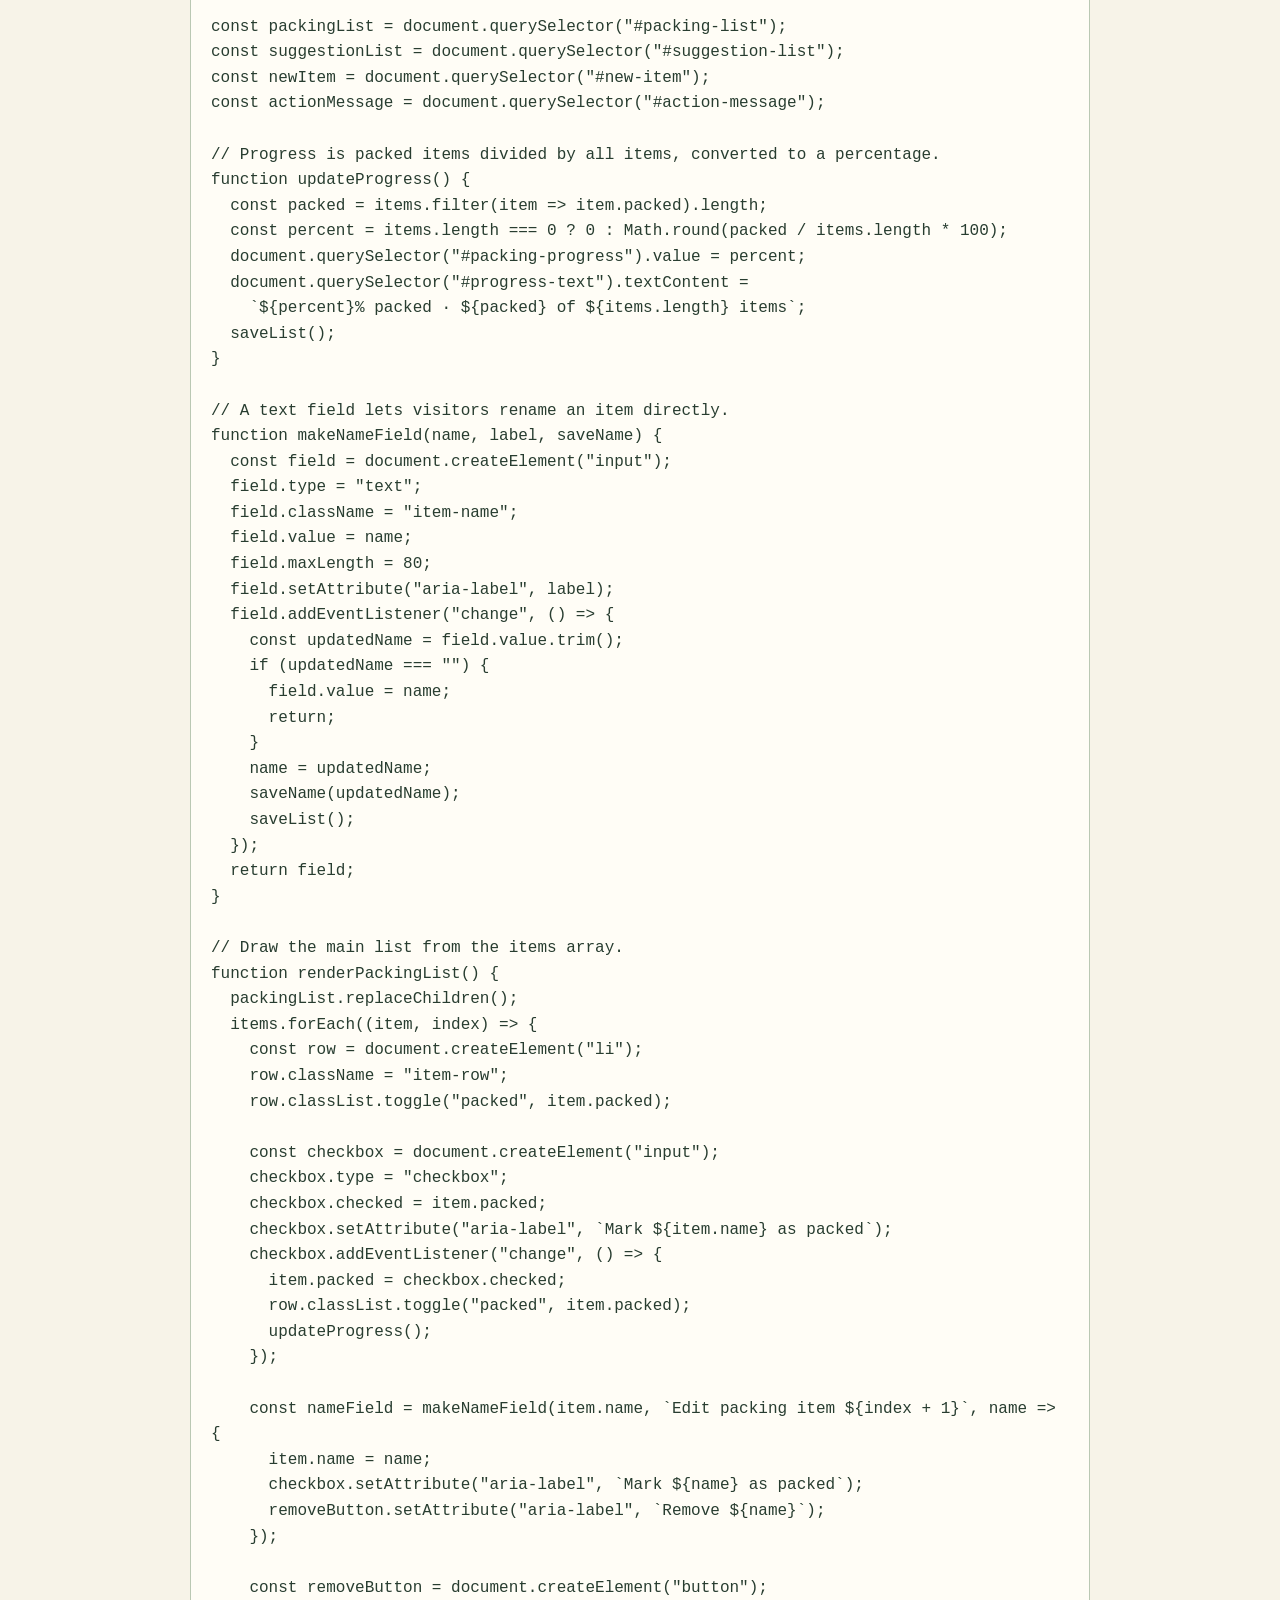
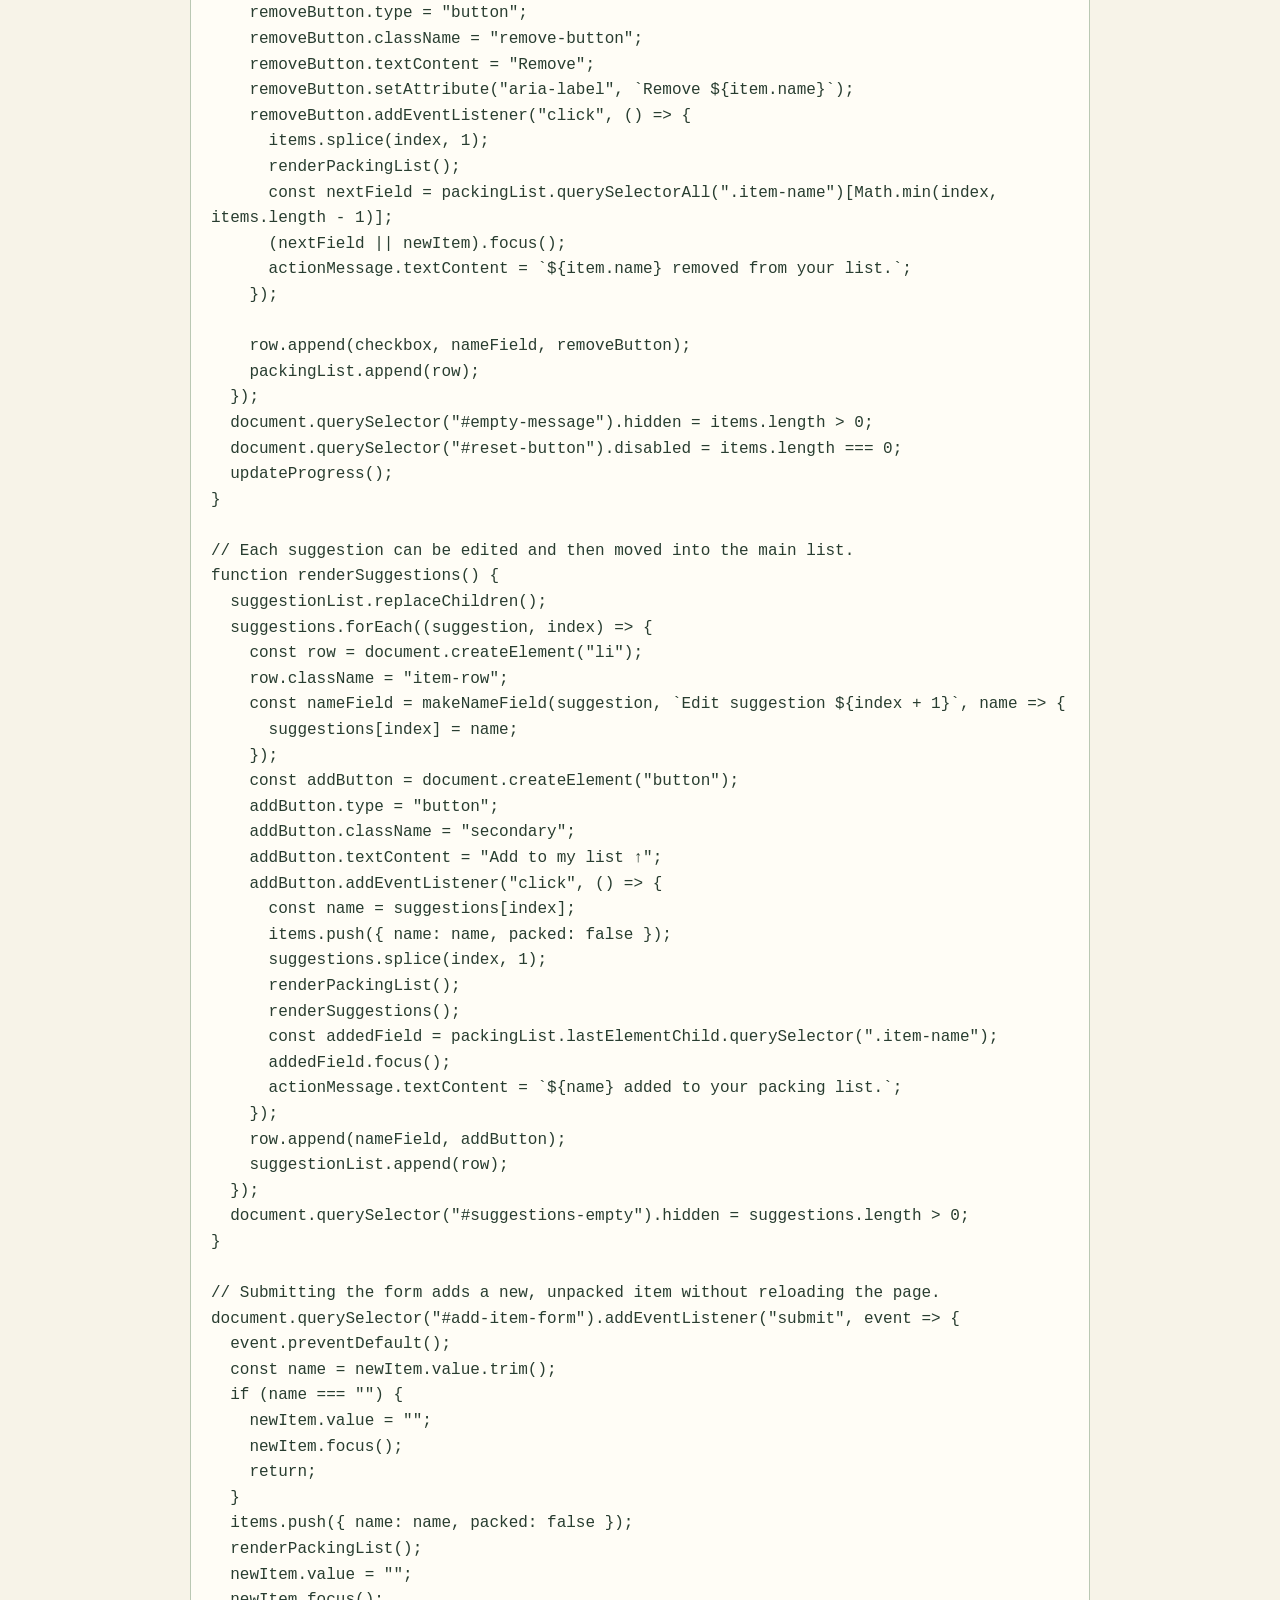
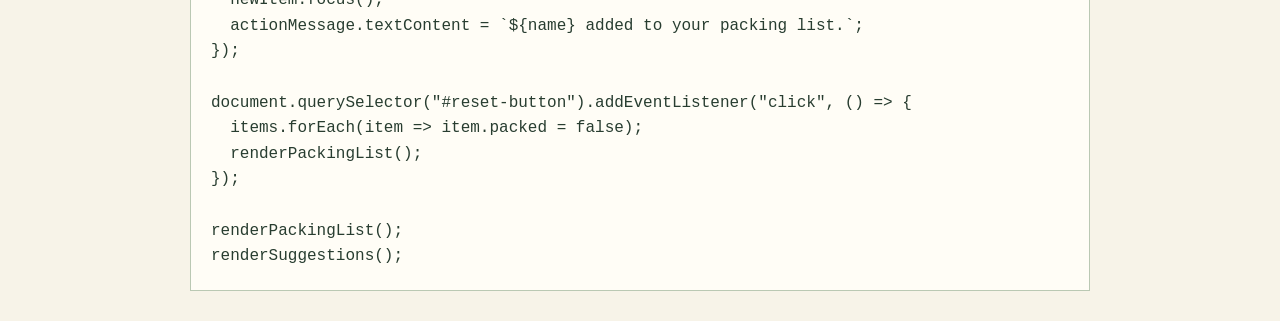
==== commit d0960f4b: "Keep the readable code view in sync with heading styles" ====
--- a/source.html
+++ b/source.html
@@ -69,7 +69,7 @@
 header { margin-bottom: 28px; }
 .eyebrow { font-size: 11px; font-weight: bold; letter-spacing: 2px; }
 h1 { margin: 8px 0; color: #28543b; font-size: clamp(32px, 7vw, 44px); line-height: 1.15; }
-h2 { margin: 0 0 16px; color: #28543b; font-size: 12px; line-height: 1.3; }
+h2 { margin: 0 0 16px; color: #28543b; font-size: 23px; line-height: 1.3; }
 header p { margin: 12px 0; }
 .card { margin-bottom: 24px; padding: 26px; border: 1px solid #bac8b3; border-radius: 16px; background: #fffdf6; }
 .suggestions { background: #edf1e5; }
